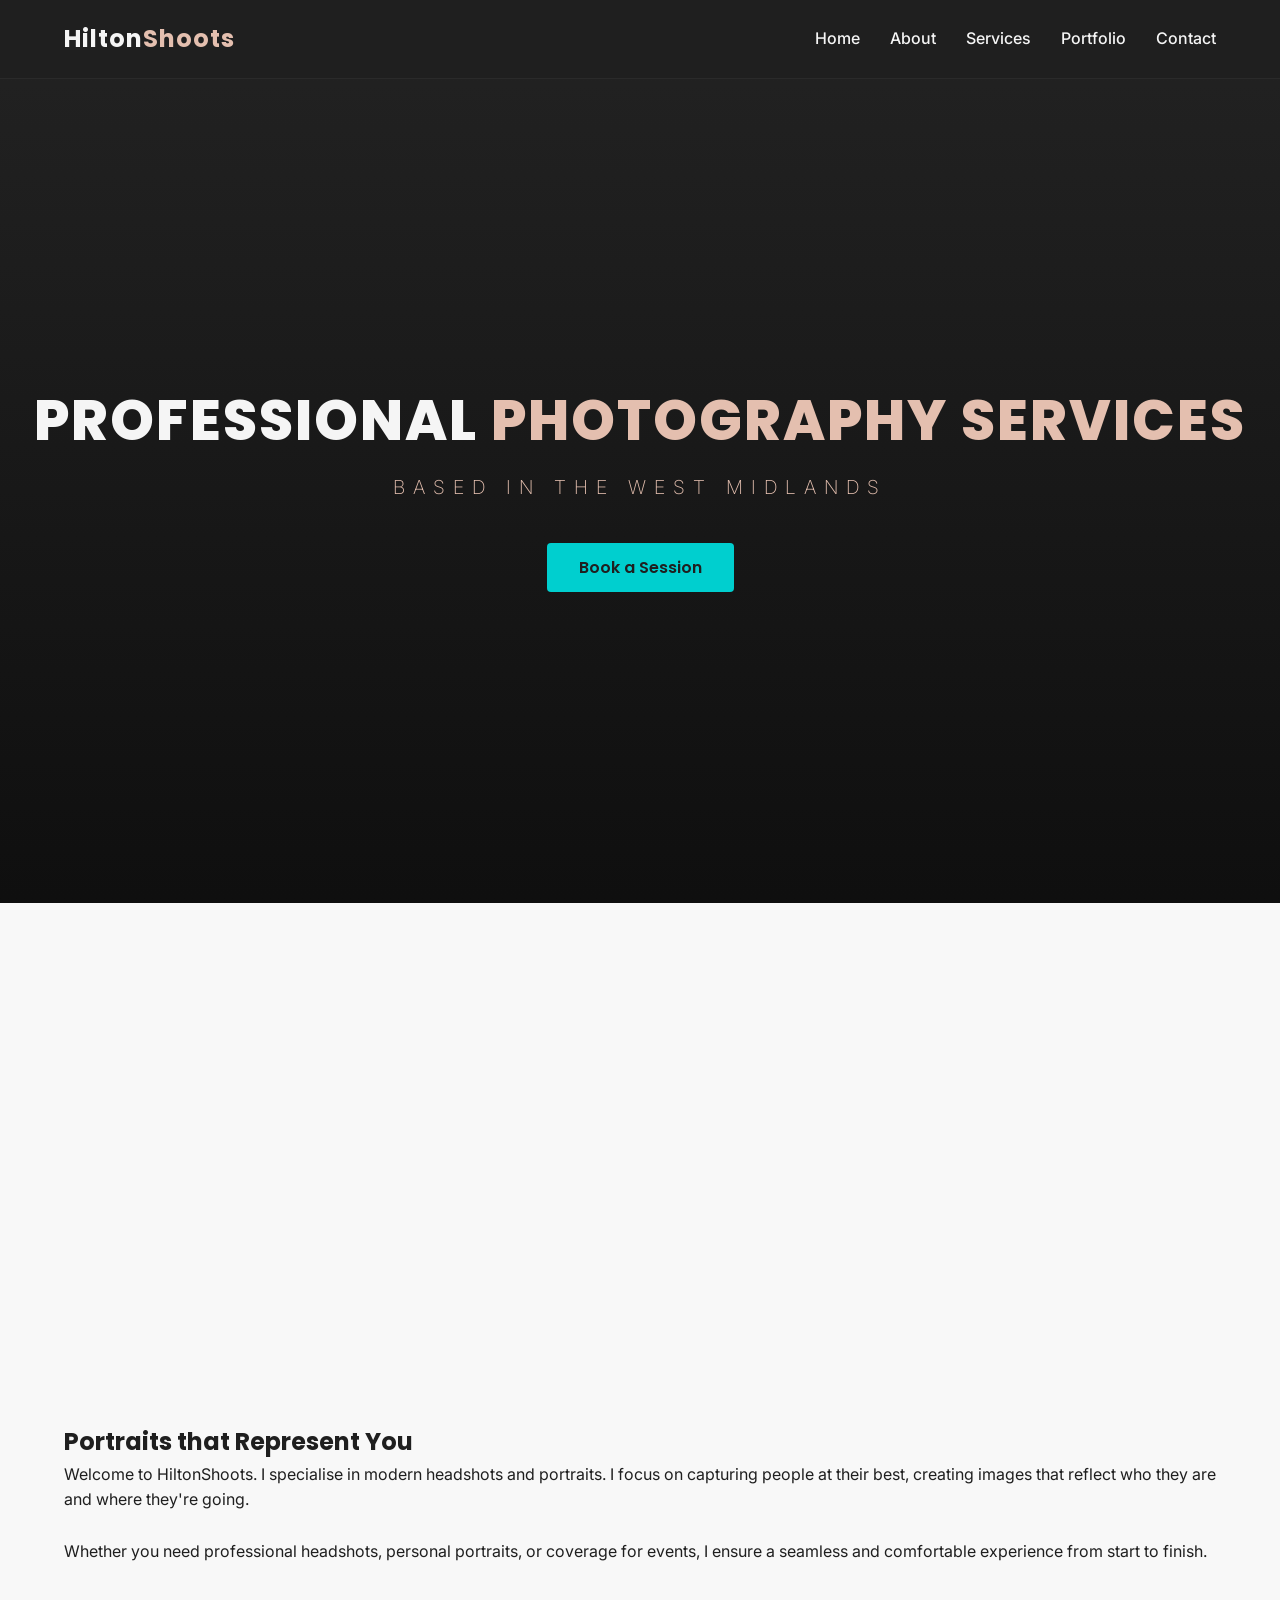
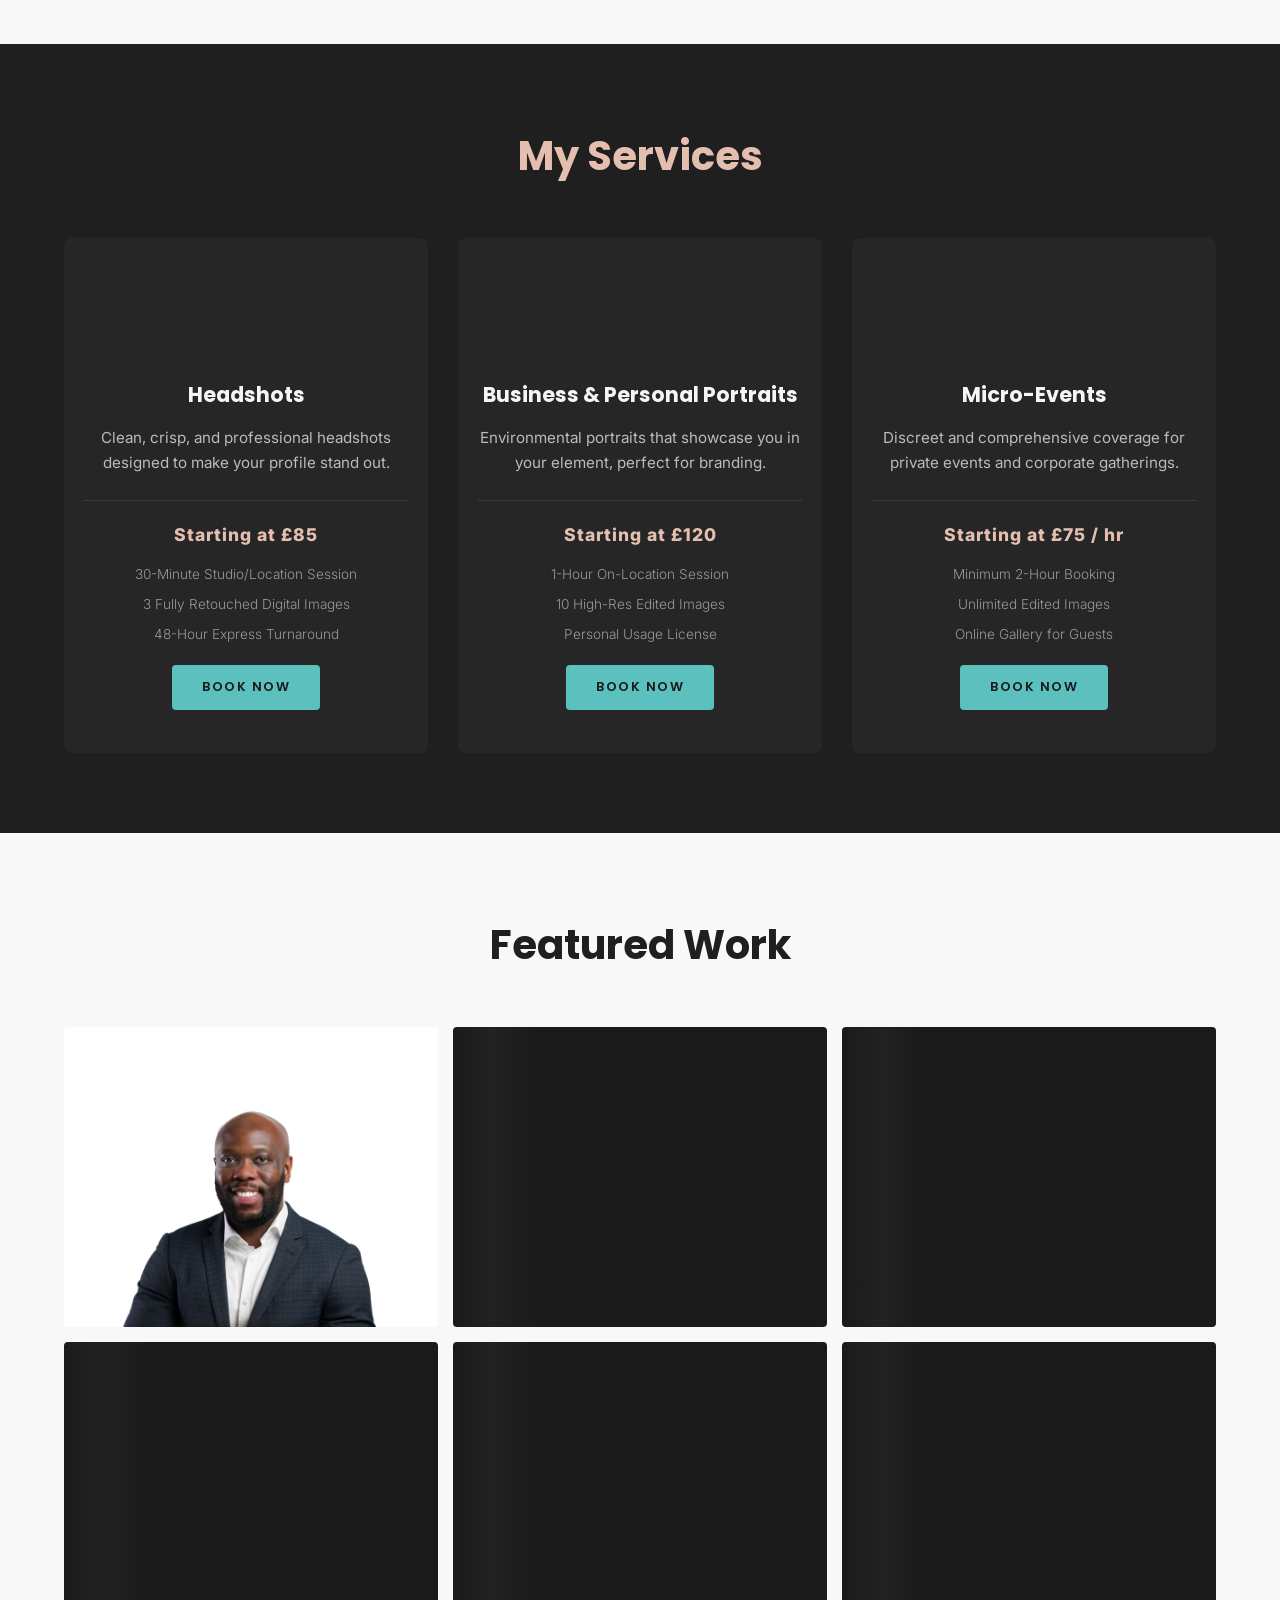
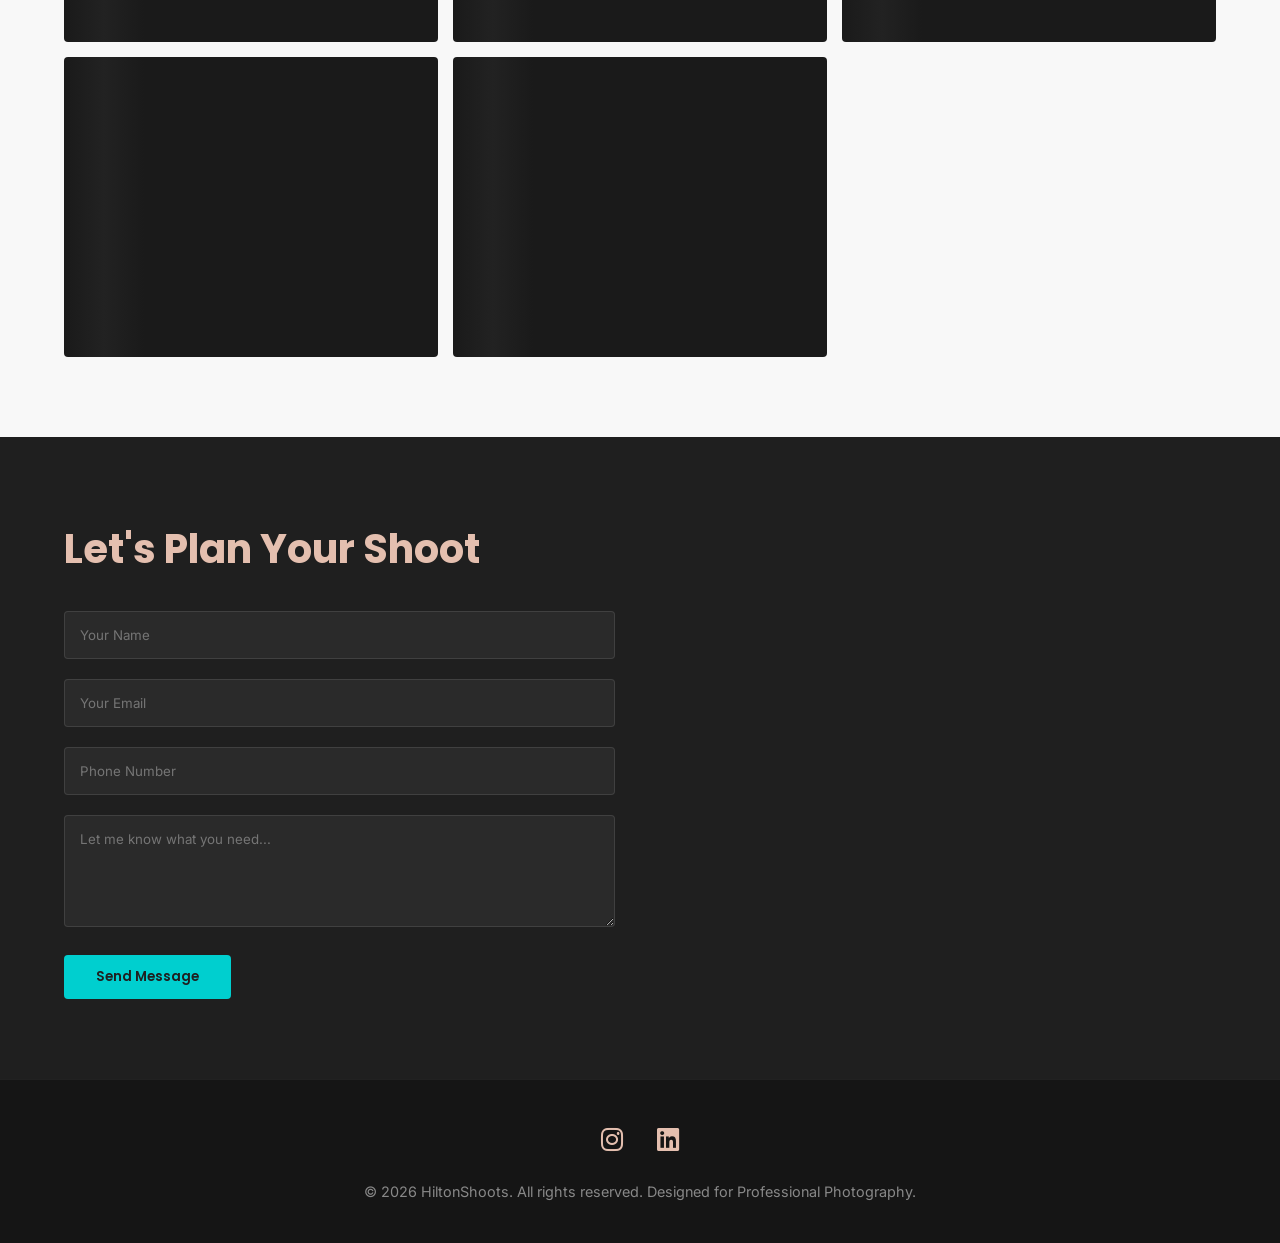
==== index.html @ ac7b91b3 "Fade in about me section" ====
<!DOCTYPE html>
<html lang="en">
<head>
    <meta charset="UTF-8">
    <meta name="viewport" content="width=device-width, initial-scale=1.0">
    <title>HiltonShoots | Professional Photography</title>
    
    <link rel="preconnect" href="https://fonts.googleapis.com">
    <link rel="preconnect" href="https://fonts.gstatic.com" crossorigin>
    <link href="https://fonts.googleapis.com/css2?family=Inter:wght@300;400;500&family=Poppins:wght@400;600;700&display=swap" rel="stylesheet">
    <link rel="stylesheet" href="https://cdnjs.cloudflare.com/ajax/libs/font-awesome/6.0.0/css/all.min.css">

    <style>
        /* =========================================================
           1. CSS VARIABLES & BASE STYLES
           ========================================================= */
        :root {
            --bg-dark: #1F1F1F;       /* Dark graphite */
            --bg-light: #F8F8F8;      /* Off-white sections */
            --text-light: #F5F5F5;    /* White smoke text */
            --text-dark: #1F1F1F;     /* Dark text for light sections */
            --btn-teal: #00CFCF;      /* Electric teal */
            --btn-teal-hover: #00a6a6;
            --highlight-rose: #E4BFAF;/* Subtle rose gold */
        }

        * {
            margin: 0;
            padding: 0;
            box-sizing: border-box;
        }

        html {
            scroll-behavior: smooth;
        }

        body {
            font-family: 'Inter', sans-serif;
            background-color: var(--bg-dark);
            color: var(--text-light);
            line-height: 1.6;
        }

        h1, h2, h3, .logo {
            font-family: 'Poppins', sans-serif;
        }

        a {
            text-decoration: none;
            color: inherit;
        }

        img {
            max-width: 100%;
            display: block;
        }

        section {
            padding: 80px 5%;
        }

        /* Buttons */
        .btn {
            display: inline-block;
            background-color: var(--btn-teal);
            color: var(--bg-dark);
            font-family: 'Poppins', sans-serif;
            font-weight: 600;
            padding: 12px 32px;
            border: none;
            border-radius: 4px;
            cursor: pointer;
            transition: background 0.3s ease, transform 0.2s ease;
        }

        .btn:hover {
            background-color: var(--btn-teal-hover);
            transform: translateY(-2px);
        }

        /* =========================================================
           2. HEADER & NAVIGATION
           ========================================================= */
        header {
            background-color: var(--bg-dark);
            padding: 20px 5%;
            position: sticky;
            top: 0;
            z-index: 1000;
            display: flex;
            justify-content: space-between;
            align-items: center;
            border-bottom: 1px solid rgba(255,255,255,0.05);
        }

        .logo {
            font-size: 1.5rem;
            font-weight: 700;
            color: var(--text-light);
            letter-spacing: 1px;
        }

        .logo span {
            color: var(--highlight-rose);
        }

        /* Mobile Menu Checkbox Hack (No JS) */
        #menu-toggle {
            display: none;
        }

        .hamburger {
            display: none;
            font-size: 1.8rem;
            cursor: pointer;
            color: var(--text-light);
        }

        .nav-links {
            display: flex;
            gap: 30px;
            list-style: none;
        }

        .nav-links a {
            font-weight: 500;
            transition: color 0.3s ease;
        }

        .nav-links a:hover {
            color: var(--highlight-rose);
        }

        /* =========================================================
           3. HERO SECTION
           ========================================================= */
        .hero {
            /* Use min-height instead of height to be more flexible */
            min-height: calc(100vh - 76px); 
    
            /* I added a solid dark background color as a backup */
            background: linear-gradient(rgba(34, 34, 34, 0.7), rgba(8, 8, 8, 0.7)),
                url('images/your-actual-hero-image.jpg'), /* Update this to your real image! */
                #1f1f1f; /* Fallback color if image fails to load */
    
             background-size: cover;
            background-position: center;
            display: flex;
            flex-direction: column;
            align-items: center;
            justify-content: center;
            text-align: center;
            padding: 40px 20px; /* Increased padding for a better feel on big screens */
            color: white;
        }

        .hero-content h1 {
            font-size: 3.5rem;
            margin-bottom: 20px;
            color: var(--text-light);
        }

        .hero p {
        font-size: 1.2rem;
        color: var(--highlight-rose); /* Using your brand color makes it pop */
        letter-spacing: 8px;
        text-transform: uppercase;
        margin-top: 15px;
        font-weight: 200;
        }

        /* --- NEW HERO TYPOGRAPHY --- */
/* 1. First, the animation instructions */
@keyframes fadeInUp {
    from {
        opacity: 0;
        transform: translateY(30px);
    }
    to {
        opacity: 1;
        transform: translateY(0);
    }
}

/* 2. Then, the standard desktop styles */
.hero-title {
    font-size: 6rem;
    font-weight: 800;
    text-transform: uppercase;
    letter-spacing: 2px;
    margin-bottom: 10px;
    line-height: 1.1;
    animation: fadeInUp 1.2s ease-out forwards;
}

.hero-title span {
    font-weight: 800;
    color: var(--highlight-rose);
}

.hero-subtitle {
    letter-spacing: 8px;
    color: #666;
    margin-bottom: 40px;
    text-transform: uppercase;
    font-size: 1rem;
    font-weight: 300;
    opacity: 0; 
    animation: fadeInUp 1.2s ease-out 0.4s forwards;
}

/* 3. FINALLY, the mobile override (KEEP THIS) */
@media (max-width: 768px) {
    .hero-title {
        font-size: 3.5rem; /* Shrinks the text for phones */
    }
    .hero-subtitle {
        letter-spacing: 4px; /* Tightens spacing for smaller screens */
        font-size: 0.8rem;
    }
}


        /* =========================================================
           4. ABOUT SECTION
           ========================================================= */
        .about {
            background-color: var(--bg-light);
            color: var(--text-dark);
        }

        .about-container {
            display: grid;
            grid-template-columns: 1fr 1fr;
            gap: 20px;
            align-items: center;
            max-width: 1200px;
            margin: 0 auto;
        }

        .about-image {
            width: 100%;
            height: 400px;
            background-image: url('images/about-image.png');
            background-size: cover;
            background-position: center;
        }
        
        .about-text {
    margin-top: 40px; /* Pushes the text down away from the image */
        }

        .about-text h2 {
            font-size: 2.5rem;
            margin-bottom: 20px;
        }

        /* =========================================================
           5. SERVICES SECTION
           ========================================================= */
        .services {
            background-color: var(--bg-dark);
            text-align: center;
        }

        .services h2 {
            font-size: 2.5rem;
            margin-bottom: 50px;
            color: var(--highlight-rose);
        }

        .services-grid {
            display: grid;
            grid-template-columns: repeat(3, 1fr);
            gap: 30px;
            max-width: 1200px;
            margin: 0 auto;
        }

        .service-card {
            background-color: rgba(255,255,255,0.03);
            padding: 40px 20px;
            border-radius: 8px;
            border-bottom: 3px solid transparent;
            transition: all 0.3s ease;
        }

        .service-card:hover {
            border-bottom-color: var(--btn-teal);
            transform: translateY(-5px);
            background-color: rgba(255,255,255,0.05);
        }

        .service-icon {
            height: 80px;
            width: 80px;
            margin: 0 auto 20px auto;
            background: url('https://via.placeholder.com/80/E4BFAF/1F1F1F?text=Icon') center/cover;
            border-radius: 50%;
        }

        .service-card h3 {
            font-size: 1.3rem;
            margin-bottom: 15px;
        }

        .service-card p {
            font-size: 0.95rem;
            margin-bottom: 25px;
            color: #bbb;
        }

        /* --- SERVICE PRICING DETAILS --- */
        .service-details {
    margin: 20px 0;
    padding-top: 20px;
    border-top: 1px solid rgba(255, 255, 255, 0.1); /* Subtle dark-mode divider */
    text-align: center;
        }      

         .service-details .price {
    display: block;
    font-size: 1.1rem;
    font-weight: 800;
    color: var(--highlight-rose);
    margin-bottom: 15px;
    letter-spacing: 1px;
        }

        .service-details ul {
    list-style: none;
    padding: 0;
    margin: 0;
        }

        .service-details li {
    font-size: 0.85rem;
    color: #999;
    margin-bottom: 8px;
    font-weight: 300;
        }

        /* --- LUXURY SERVICE BUTTONS --- */
        .service-card .btn {
    background-color: #5bc0be; /* This does not switches it from teal to Rose Gold */
    color: #1a1a1a; /* Dark text for better contrast on the lighter button */
    padding: 12px 30px;
    border-radius: 4px;
    text-decoration: none;
    font-weight: 600;
    text-transform: uppercase;
    letter-spacing: 1.5px;
    font-size: 0.8rem;
    transition: all 0.3s ease;
    display: inline-block
        }

        .service-card .btn:hover {
    background-color: #48a9a7; /* A slightly deeper rose for the hover state */
    transform: translateY(-3px); /* Subtle lift effect */
    box-shadow: 0 10px 20px rgba(0,0,0,0.3); /* Adds depth on hover */
        }


        /* =========================================================
           6. PORTFOLIO SECTION
           ========================================================= */
        /* The Shimmer Animation */
@keyframes shimmer {
    0% { background-position: -200% 0; }
    100% { background-position: 200% 0; }
}

.portfolio {
    background-color: var(--bg-light);
    color: var(--text-dark);
    text-align: center;
}

.portfolio h2 {
    font-size: 2.5rem;
    margin-bottom: 50px;
}

.portfolio-grid {
    display: grid;
    /* 3 columns as requested for a 3x4 grid */
    grid-template-columns: repeat(3, 1fr);
    gap: 15px;
    max-width: 1200px;
    margin: 0 auto;
}

.portfolio-item {
    position: relative;
    height: 300px; /* Standardized height for all boxes */
    overflow: hidden;
    background-color: #ddd;
    background-image: url('https://via.placeholder.com/400x300/CCCCCC/1F1F1F?text=Image');
    background-size: cover;
    background-position: center;
    border-radius: 4px; /* Gives all boxes a slight, modern curve */
}

/* --- THE SHIMMER FOR 'COMING SOON' ITEMS --- */
.portfolio-item.coming-soon {
    background: #1a1a1a;
    background-image: linear-gradient(
        90deg, 
        #1a1a1a 0px, 
        #222 40px, 
        #1a1a1a 80px
    );
    background-size: 200% 100%;
    animation: shimmer 4s infinite linear;
}

/* 1. The Hidden Overlay Setup */
/* This creates the dark transparent box and centers the text inside it, 
   but keeps it completely invisible (opacity: 0) when the page loads. */
.portfolio-overlay {
    position: absolute;
    top: 0; left: 0; right: 0; bottom: 0;
    background-color: rgba(31, 31, 31, 0.85); /* The dark tint */
    color: var(--text-light); /* Makes text white */
    display: flex;
    flex-direction: column;
    align-items: center;
    justify-content: center;
    opacity: 0; /* Hidden by default for ALL boxes */
    transition: opacity 0.3s ease; /* The smooth 0.3-second fade-in */
}

/* 2. The Reveal Trigger */
/* When the mouse hovers over ANY portfolio-item (real photo or shimmering 
   'coming soon' box), change the overlay's opacity from 0 to 1 so it appears. */
.portfolio-item:hover .portfolio-overlay {
    opacity: 1;
}

/* 3. The Category Title Styling */
/* This specifically targets the <h3> tags (like "Corporate" or "Lifestyle") 
   inside the overlay, making them Rose Gold and adding a little gap below them. */
.portfolio-overlay h3 {
    color: var(--highlight-rose);
    margin-bottom: 10px;
}
/* ------------------------------------------ */

.portfolio-overlay {
    position: absolute;
    top: 0; left: 0; right: 0; bottom: 0;
    background-color: rgba(31, 31, 31, 0.85);
    color: var(--text-light);
    display: flex;
    flex-direction: column;
    align-items: center;
    justify-content: center;
    opacity: 0; /* Hidden by default until hover */
    transition: opacity 0.3s ease;
}

/* The hover effect for your real photos (like Corporate) */
.portfolio-item:not(.coming-soon):hover .portfolio-overlay {
    opacity: 1;
}

.portfolio-overlay h3 {
    color: var(--highlight-rose);
    margin-bottom: 10px;
}

        /* =========================================================
           7. CONTACT SECTION
           ========================================================= */
        .contact {
            background-color: var(--bg-dark);
        }

        .contact-container {
            display: grid;
            grid-template-columns: 1fr 1fr;
            gap: 50px;
            max-width: 1200px;
            margin: 0 auto;
        }

        .contact-form h2 {
            font-size: 2.5rem;
            margin-bottom: 30px;
            color: var(--highlight-rose);
        }

        .form-group {
            margin-bottom: 20px;
        }

        .form-group input, 
        .form-group textarea {
            width: 100%;
            padding: 15px;
            background-color: rgba(255,255,255,0.05);
            border: 1px solid rgba(255,255,255,0.1);
            color: var(--text-light);
            border-radius: 4px;
            font-family: 'Inter', sans-serif;
        }

        .form-group input:focus, 
        .form-group textarea:focus {
            outline: none;
            border-color: var(--btn-teal);
        }

        .contact-visual {
            background: url('https://via.placeholder.com/600x600/333333/F5F5F5?text=Map+or+Studio+Image') center/cover;
            border-radius: 8px;
            min-height: 400px;
        }

        /* =========================================================
           8. FOOTER
           ========================================================= */
        footer {
            background-color: #151515;
            text-align: center;
            padding: 40px 20px;
            border-top: 1px solid rgba(255,255,255,0.05);
        }

        .social-links {
            margin-bottom: 20px;
        }

        .social-links a {
        display: inline-block;
        margin: 0 15px;
        color: var(--highlight-rose);
        font-size: 1.6rem; /* This makes the icons a nice, readable size */
        transition: all 0.3s ease; /* This makes the color swap to teal smooth */
        text-decoration: none;
    }

        .social-links a:hover {
            color: var(--btn-teal);
        }

        .footer-text {
            font-size: 0.9rem;
            color: #888;
        }

        /* =========================================================
           9. RESPONSIVE DESIGN (TABLET & MOBILE)
           ========================================================= */
        @media (max-width: 992px) {
            .hero-content h1 { font-size: 2.8rem; }
            .about-container, .contact-container { grid-template-columns: 1fr; }
            .services-grid { grid-template-columns: repeat(2, 1fr); }
            .portfolio-grid { grid-template-columns: repeat(2, 1fr); }
            .contact-visual { display: none; } /* Hide map on smaller screens to save space */
        }

        @media (max-width: 768px) {
            .hamburger { display: block; }
            .nav-links {
                display: none;
                flex-direction: column;
                width: 100%;
                position: absolute;
                top: 76px;
                left: 0;
                background-color: var(--bg-dark);
                padding: 20px 0;
                text-align: center;
                border-bottom: 1px solid rgba(255,255,255,0.1);
            }
            
            /* Toggle menu via checkbox */
            #menu-toggle:checked ~ .nav-links {
                display: flex;
            }

            .services-grid, .portfolio-grid { grid-template-columns: 1fr; }
            .hero-content h1 { font-size: 2.2rem; }
            section { padding: 60px 5%; }
        }
    /* --- THE CONTINUOUS BREATHING ANIMATION --- */
@keyframes breathe {
    0%   { opacity: 0.2; }
    50%  { opacity: 1; }
    100% { opacity: 0.2; }
}

/* Apply it ONLY to the coming-soon text when hovered */
.portfolio-item.coming-soon:hover h3,
.portfolio-item.coming-soon:hover p {
    animation: breathe 3s ease-in-out infinite;
}

/* --- SCROLL REVEAL ANIMATION --- */
.reveal-up {
    opacity: 0;
    transform: translateY(40px);
    transition: all 0.8s ease-out; 
}

.reveal-up.active {
    opacity: 1;
    transform: translateY(0);
}

    </style>
</head>
<body>

    <header>
        <div class="logo">Hilton<span>Shoots</span></div>
        
        <label for="menu-toggle" class="hamburger">&#9776;</label>
        <input type="checkbox" id="menu-toggle">

        <ul class="nav-links">
            <li><a href="#home">Home</a></li>
            <li><a href="#about">About</a></li>
            <li><a href="#services">Services</a></li>
            <li><a href="#portfolio">Portfolio</a></li>
            <li><a href="#contact">Contact</a></li>
        </ul>
    </header>

    <section id="home" class="hero">
        <div class="hero-content">
    <h1 class="hero-title">Professional <span>Photography Services</span></h1>
    <p class="hero-subtitle">Based in the West Midlands</p>
    <a href="#contact" class="btn">Book a Session</a>
</div>
    </section>

    <section id="about" class="about">
        <div class="about-container">
            <div class="about-image reveal-up"></div>
                </div>
            <div class="about-text reveal-up"></div>
                <h2>Portraits that Represent You</h2>
                <p>Welcome to HiltonShoots. I specialise in modern headshots and portraits. I focus on capturing people at their best, creating images that reflect who they are and where they're going.</p>
                <br>
                <p>Whether you need professional headshots, personal portraits, or coverage for events, I ensure a seamless and comfortable experience from start to finish.</p>
            </div>
        </div>
    </section>

    <section id="services" class="services">
    <h2>My Services</h2>
    <div class="services-grid">
        <div class="service-card">
            <div class="service-icon"></div>
            <h3>Headshots</h3>
            <p>Clean, crisp, and professional headshots designed to make your profile stand out.</p>
            <div class="service-details">
                <span class="price">Starting at £85</span>
                <ul>
                    <li>30-Minute Studio/Location Session</li>
                    <li>3 Fully Retouched Digital Images</li>
                    <li>48-Hour Express Turnaround</li>
                </ul>
            </div>
            <a href="#contact" class="btn">Book Now</a>
        </div>

        <div class="service-card">
            <div class="service-icon"></div>
            <h3>Business & Personal Portraits</h3>
            <p>Environmental portraits that showcase you in your element, perfect for branding.</p>
            <div class="service-details">
                <span class="price">Starting at £120</span>
                <ul>
                    <li>1-Hour On-Location Session</li>
                    <li>10 High-Res Edited Images</li>
                    <li>Personal Usage License</li>
                </ul>
            </div>
            <a href="#contact" class="btn">Book Now</a>
        </div>

        <div class="service-card">
            <div class="service-icon"></div>
            <h3>Micro-Events</h3>
            <p>Discreet and comprehensive coverage for private events and corporate gatherings.</p>
            <div class="service-details">
                <span class="price">Starting at £75 / hr</span>
                <ul>
                    <li>Minimum 2-Hour Booking</li>
                    <li>Unlimited Edited Images</li>
                    <li>Online Gallery for Guests</li>
                </ul>
            </div>
            <a href="#contact" class="btn">Book Now</a>
        </div>
    </div>
</section>

    <section id="portfolio" class="portfolio">
        <h2>Featured Work</h2>
        <div class="portfolio-grid">
            <div class="portfolio-item" style="background-image: url('images/corporate.jpg'); background-size: cover; background-position: center 80%;">
                <div class="portfolio-overlay">
                    <h3>Corporate</h3>
                    <p>On-Location</p>
                </div>
            </div>
            
            <div class="portfolio-item coming-soon">
                <div class="portfolio-overlay">
                    <h3>Lifestyle</h3>
                    <p>Coming Soon</p>
                </div>
            </div>
            
            <div class="portfolio-item coming-soon">
                <div class="portfolio-overlay">
                    <h3>Branding</h3>
                    <p>Coming Soon</p>
                </div>
            </div>
            
            <div class="portfolio-item coming-soon">
                <div class="portfolio-overlay">
                    <h3>Event</h3>
                    <p>Coming Soon</p>
                </div>
            </div>
            
            <div class="portfolio-item coming-soon">
                <div class="portfolio-overlay">
                    <h3>Portrait</h3>
                    <p>Coming Soon</p>
                </div>
            </div>
            
            <div class="portfolio-item coming-soon">
                <div class="portfolio-overlay">
                    <h3>Fashion</h3>
                    <p>Coming Soon</p>
                </div>
            </div>
            
            <div class="portfolio-item coming-soon">
                <div class="portfolio-overlay">
                    <h3>Architecture</h3>
                    <p>Coming Soon</p>
                </div>
            </div>
            
            <div class="portfolio-item coming-soon">
                <div class="portfolio-overlay">
                    <h3>Couples</h3>
                    <p>Coming Soon</p>
                </div>
            </div>
            
            </div>
    </section>

    <section id="contact" class="contact">
        <div class="contact-container">
            <div class="contact-form">
                <h2>Let's Plan Your Shoot</h2>
                <form action="https://formsubmit.co/hchiveto@outlook.com" method="POST">
    
    <input type="text" name="_honey" style="display:none">
    
    <input type="hidden" name="_captcha" value="false">

    <input type="hidden" name="_next" value="https://hiltonshoots.com/thank-you.html">

    <div class="form-group">
        <input type="text" name="name" placeholder="Your Name" required>
    </div>
    <div class="form-group">
        <input type="email" name="email" placeholder="Your Email" required>
    </div>
    <div class="form-group">
        <input type="tel" name="phone" placeholder="Phone Number">
    </div>
    <div class="form-group">
        <textarea name="message" rows="5" placeholder="Let me know what you need..." required></textarea>
    </div>
    <button type="submit" class="btn">Send Message</button>
</form>
            </div>
            <div class="contact-visual">
                </div>
        </div>
    </section>

    <footer>
        <div class="social-links">
        <a href="https://www.instagram.com/hiltonshoots/" target="_blank"><i class="fab fa-instagram"></i></a>
        <a href="https://www.linkedin.com/company/hiltonshoots/" target="_blank"><i class="fab fa-linkedin"></i></a>
        </div>
        <div class="footer-text">
            &copy; 2026 HiltonShoots. All rights reserved. Designed for Professional Photography.
        </div>
    </footer>
    
    <script>
    const observer = new IntersectionObserver((entries) => {
        entries.forEach((entry) => {
            if (entry.isIntersecting) {
                entry.target.classList.add('active');
            }
        });
    }, { threshold: 0.15 });

    const hiddenElements = document.querySelectorAll('.reveal-up');
    hiddenElements.forEach((el) => observer.observe(el));
    </script>

</body>
</html>
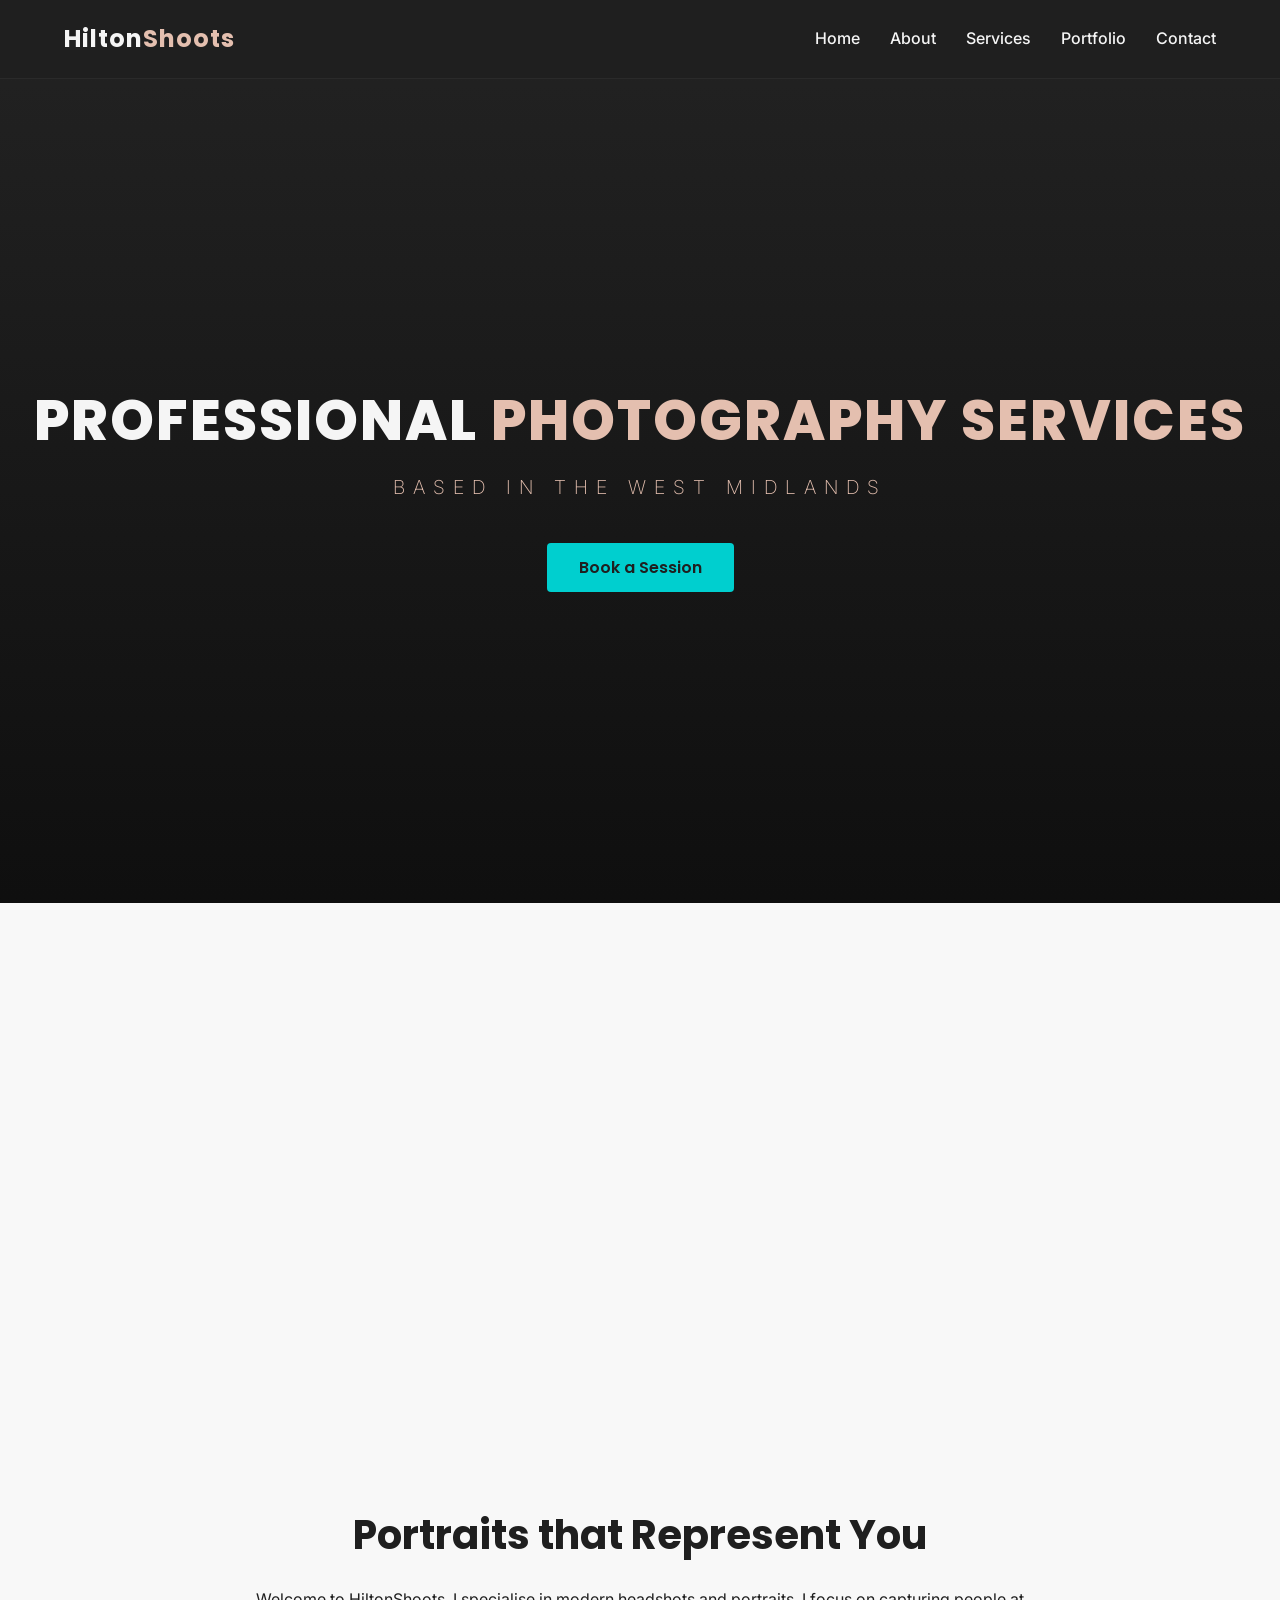
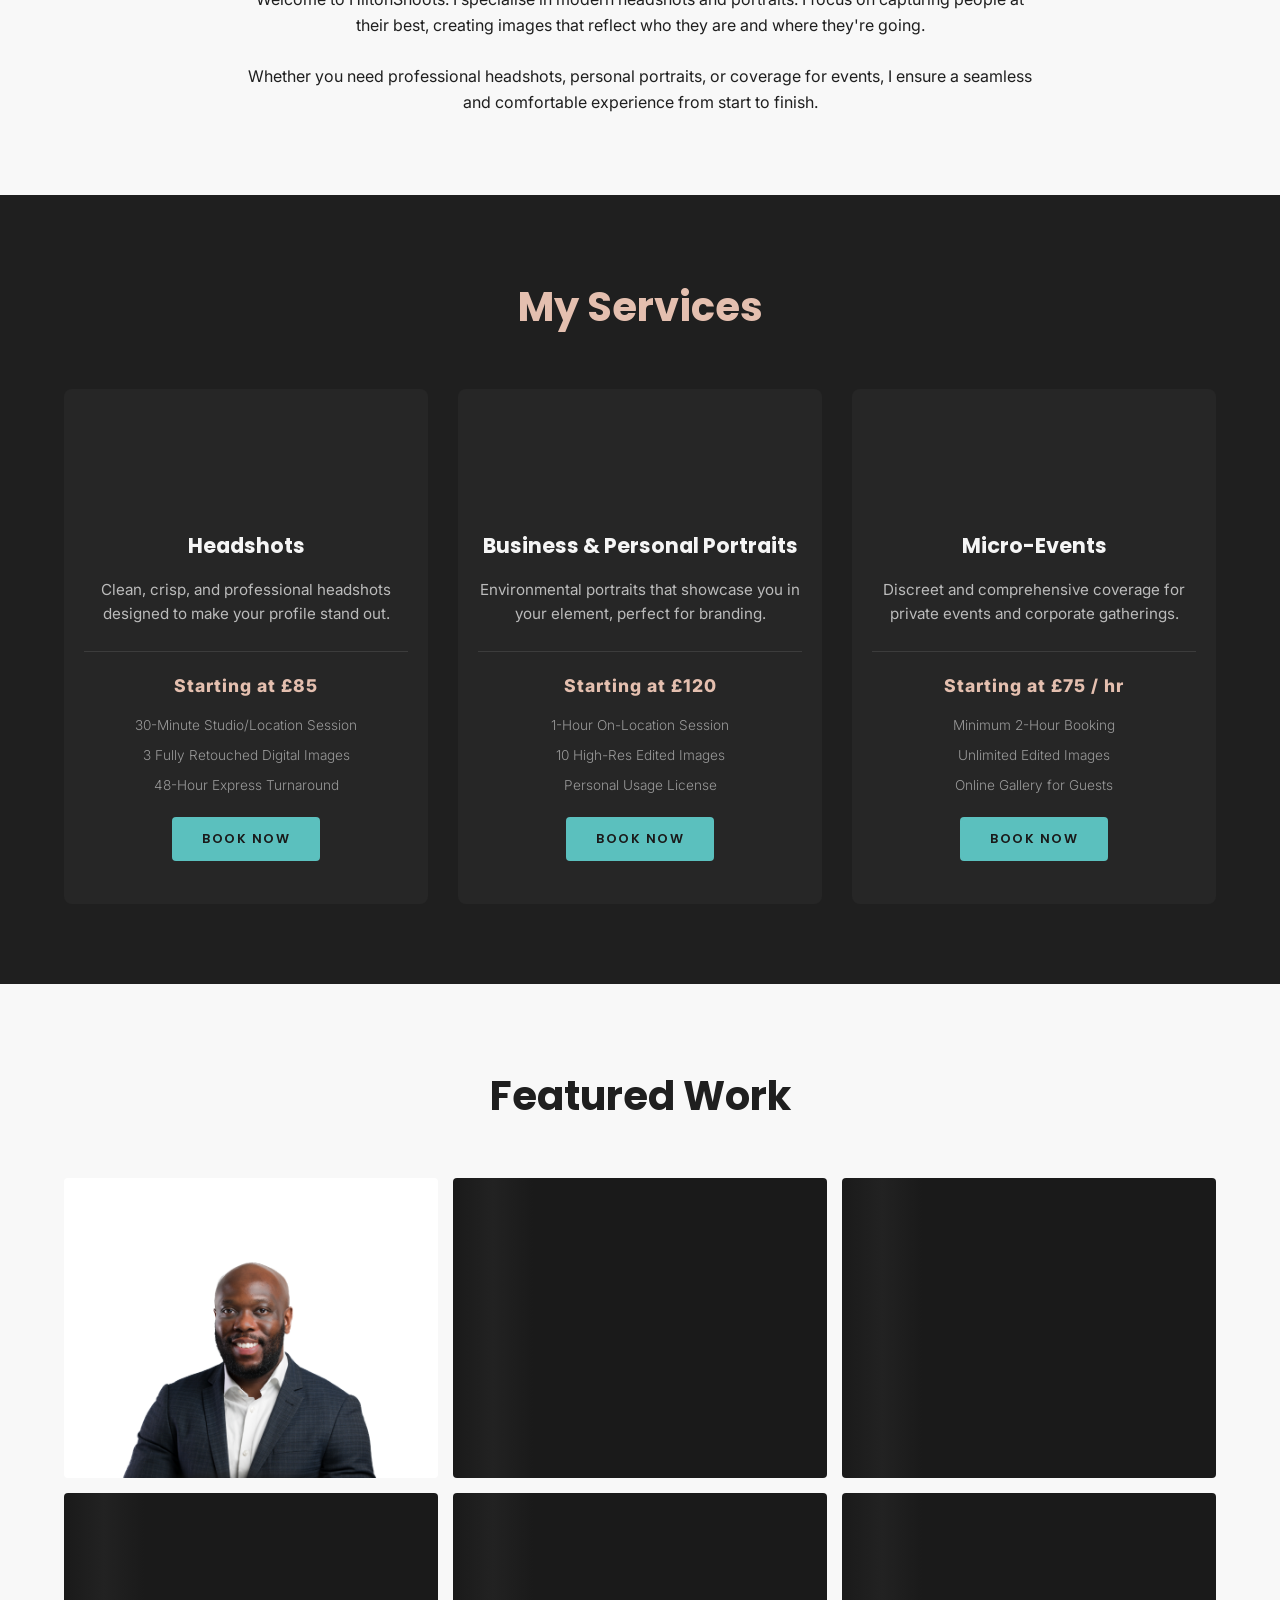
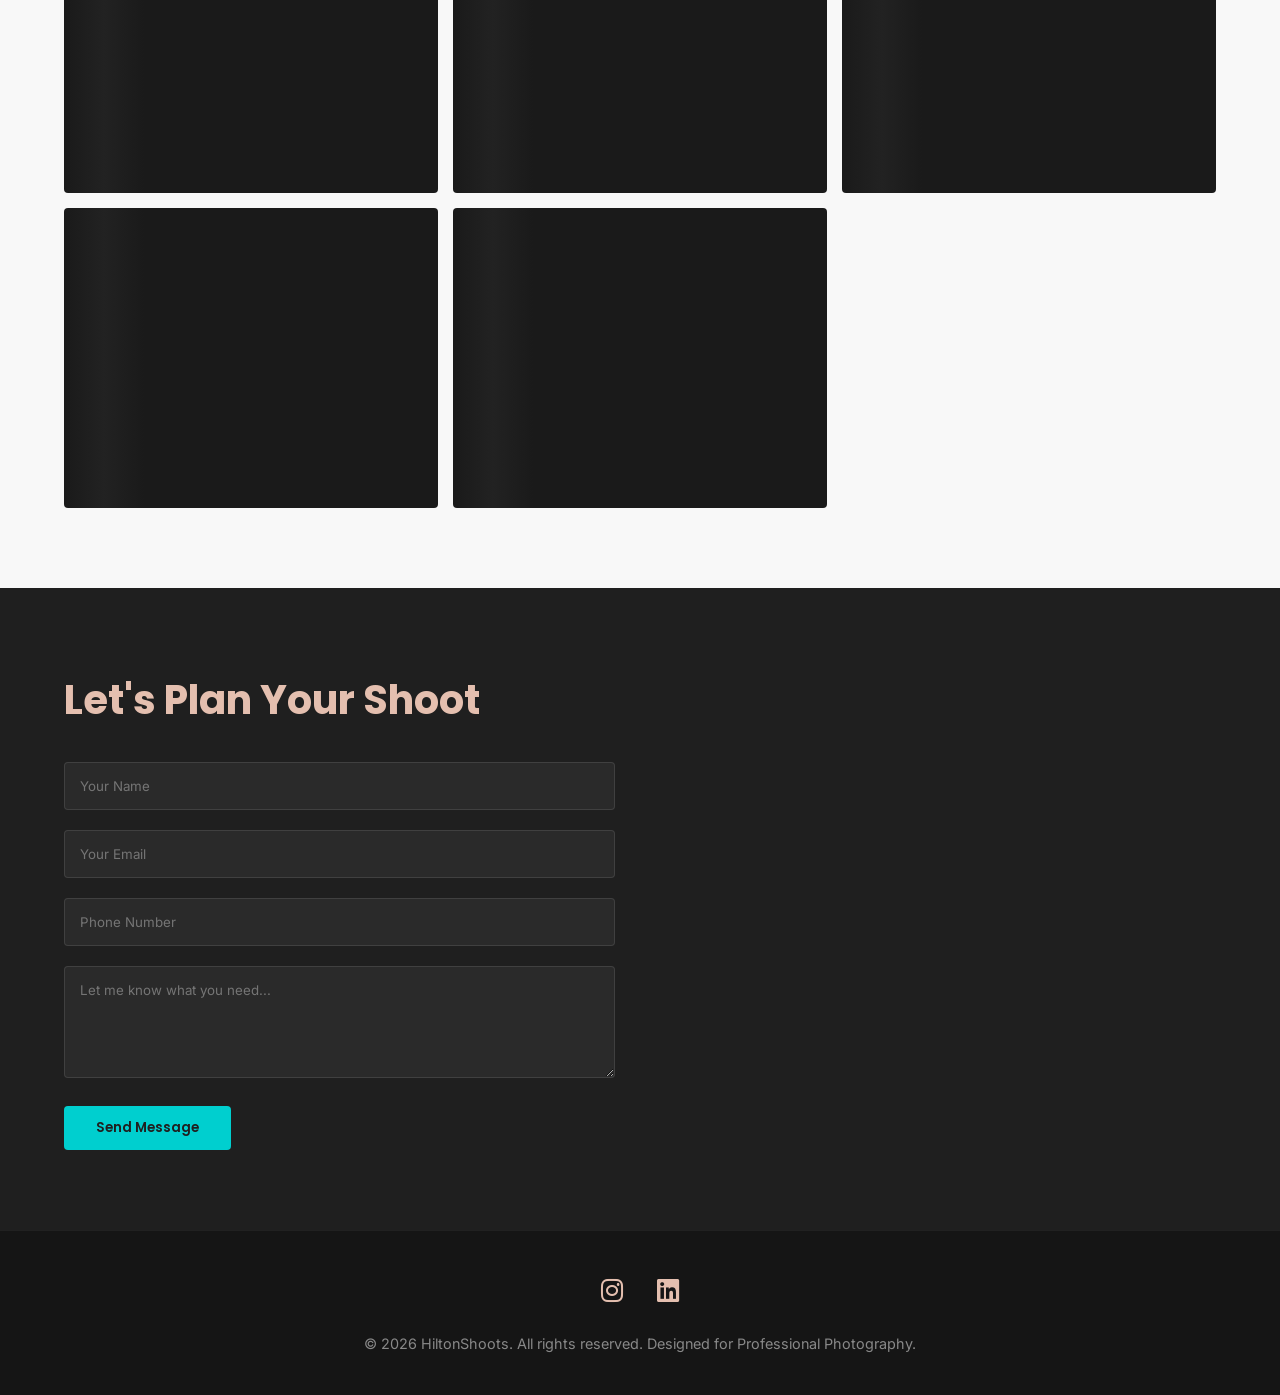
==== commit 46c4fd08: "Fixed About section layout and centred text alignment" ====
--- a/index.html
+++ b/index.html
@@ -230,29 +230,43 @@
         }
 
         .about-container {
-            display: grid;
-            grid-template-columns: 1fr 1fr;
-            gap: 20px;
-            align-items: center;
-            max-width: 1200px;
-            margin: 0 auto;
+            display: flex;
+            flex-direction: column;
+            align-items: center;    /* Centers the blocks horizontally */
+            justify-content: center;
+            max-width: 1000px;
+            margin: 0 auto;         /* Centers the container on the page */
+            padding: 40px 20px;
         }
 
         .about-image {
             width: 100%;
+            max-width: 800px;      /* Stops the image from getting too huge on your 16-inch screen */
             height: 400px;
             background-image: url('images/about-image.png');
             background-size: cover;
             background-position: center;
-        }
-        
+            border-radius: 8px;    /* Optional: adds a high-end softened corner */
+        }       
+
         .about-text {
-    margin-top: 40px; /* Pushes the text down away from the image */
-        }
+            width: 100%;
+            max-width: 800px;      /* Keeps the text lines from getting too long to read */
+            margin: 40px auto 0 auto; /* This means: 40px top, auto right, 0 bottom, auto left */
+            text-align: center;    /* THE KEY: This centers the H2 and the Paragraphs */
+        }       
 
         .about-text h2 {
             font-size: 2.5rem;
             margin-bottom: 20px;
+        }
+
+        .about-text h2 {
+            text-align: center !important;
+        }
+
+        .about-text p {
+            text-align: center !important;
         }
 
         /* =========================================================
@@ -610,6 +624,7 @@
     transform: translateY(0);
 }
 
+
     </style>
 </head>
 <body>
@@ -641,7 +656,7 @@
         <div class="about-container">
             <div class="about-image reveal-up"></div>
                 </div>
-            <div class="about-text reveal-up"></div>
+            <div class="about-text reveal-up" style="text-align: center;">
                 <h2>Portraits that Represent You</h2>
                 <p>Welcome to HiltonShoots. I specialise in modern headshots and portraits. I focus on capturing people at their best, creating images that reflect who they are and where they're going.</p>
                 <br>
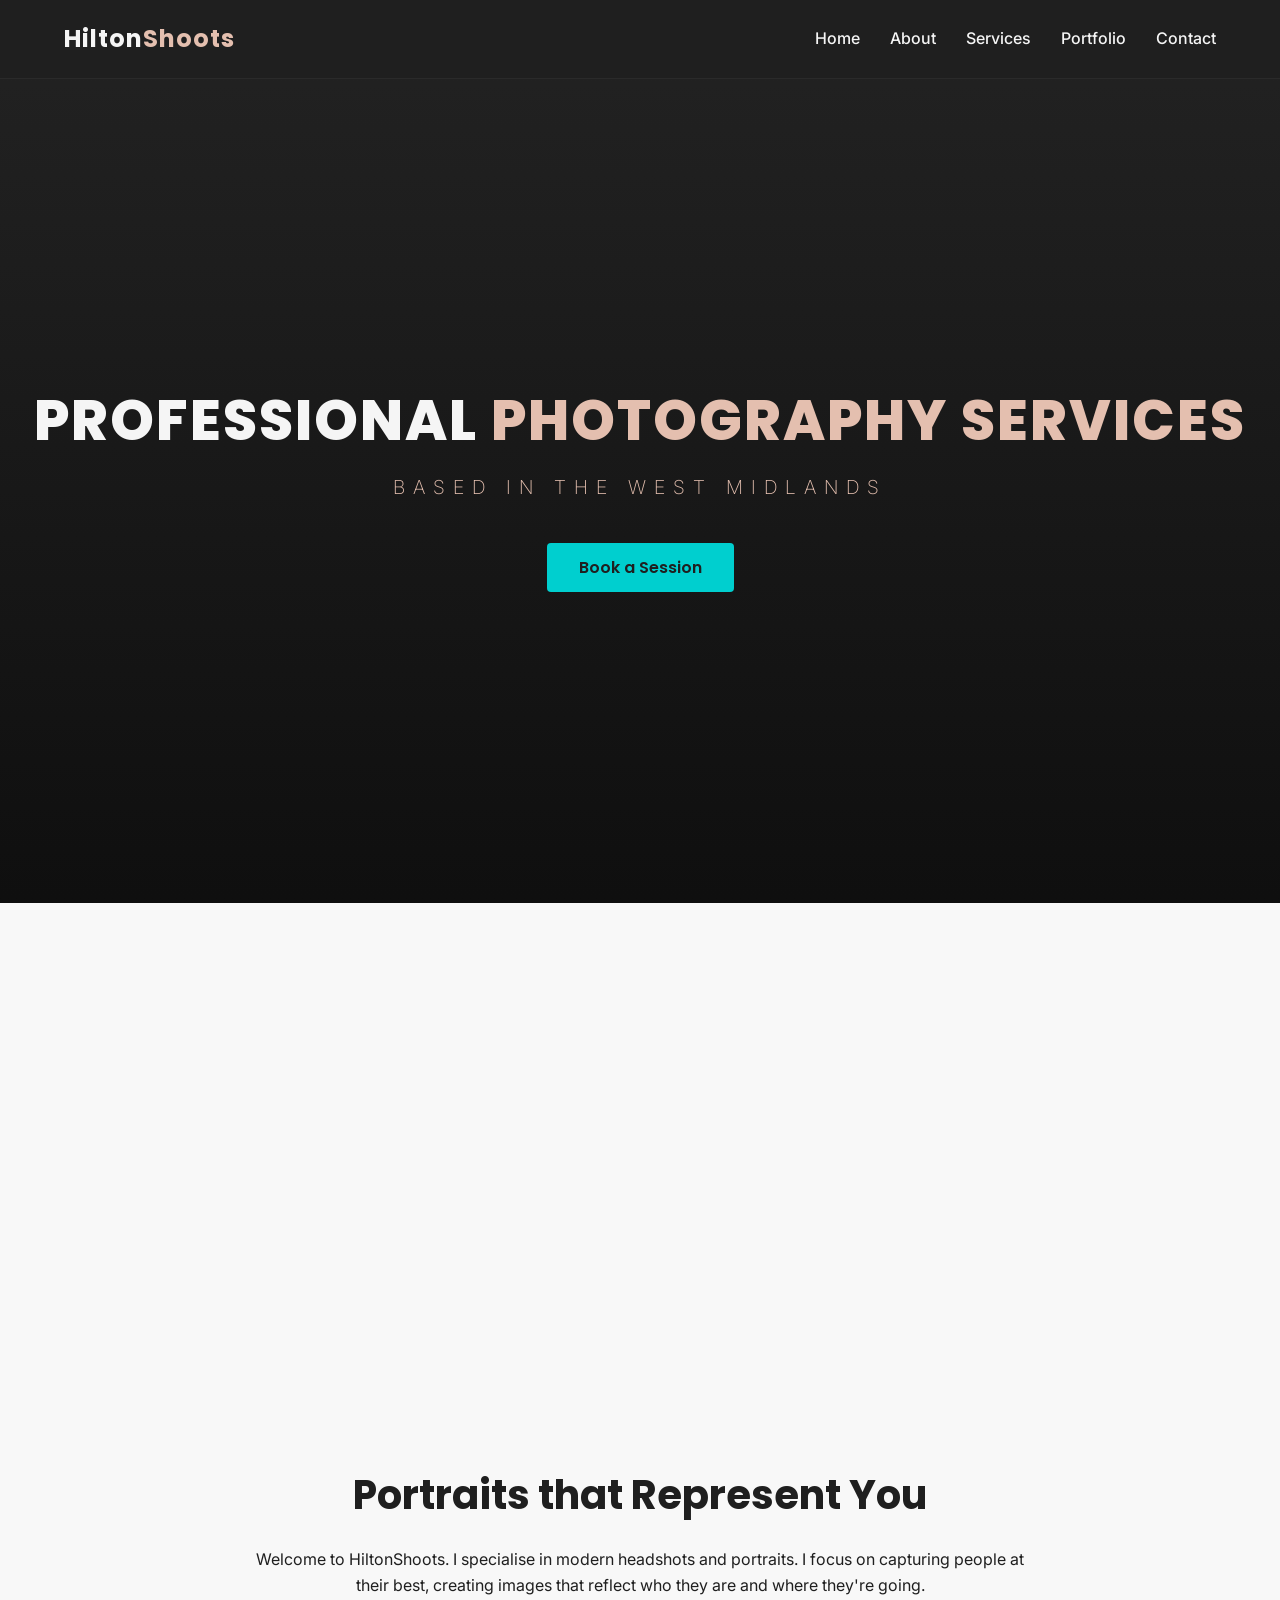
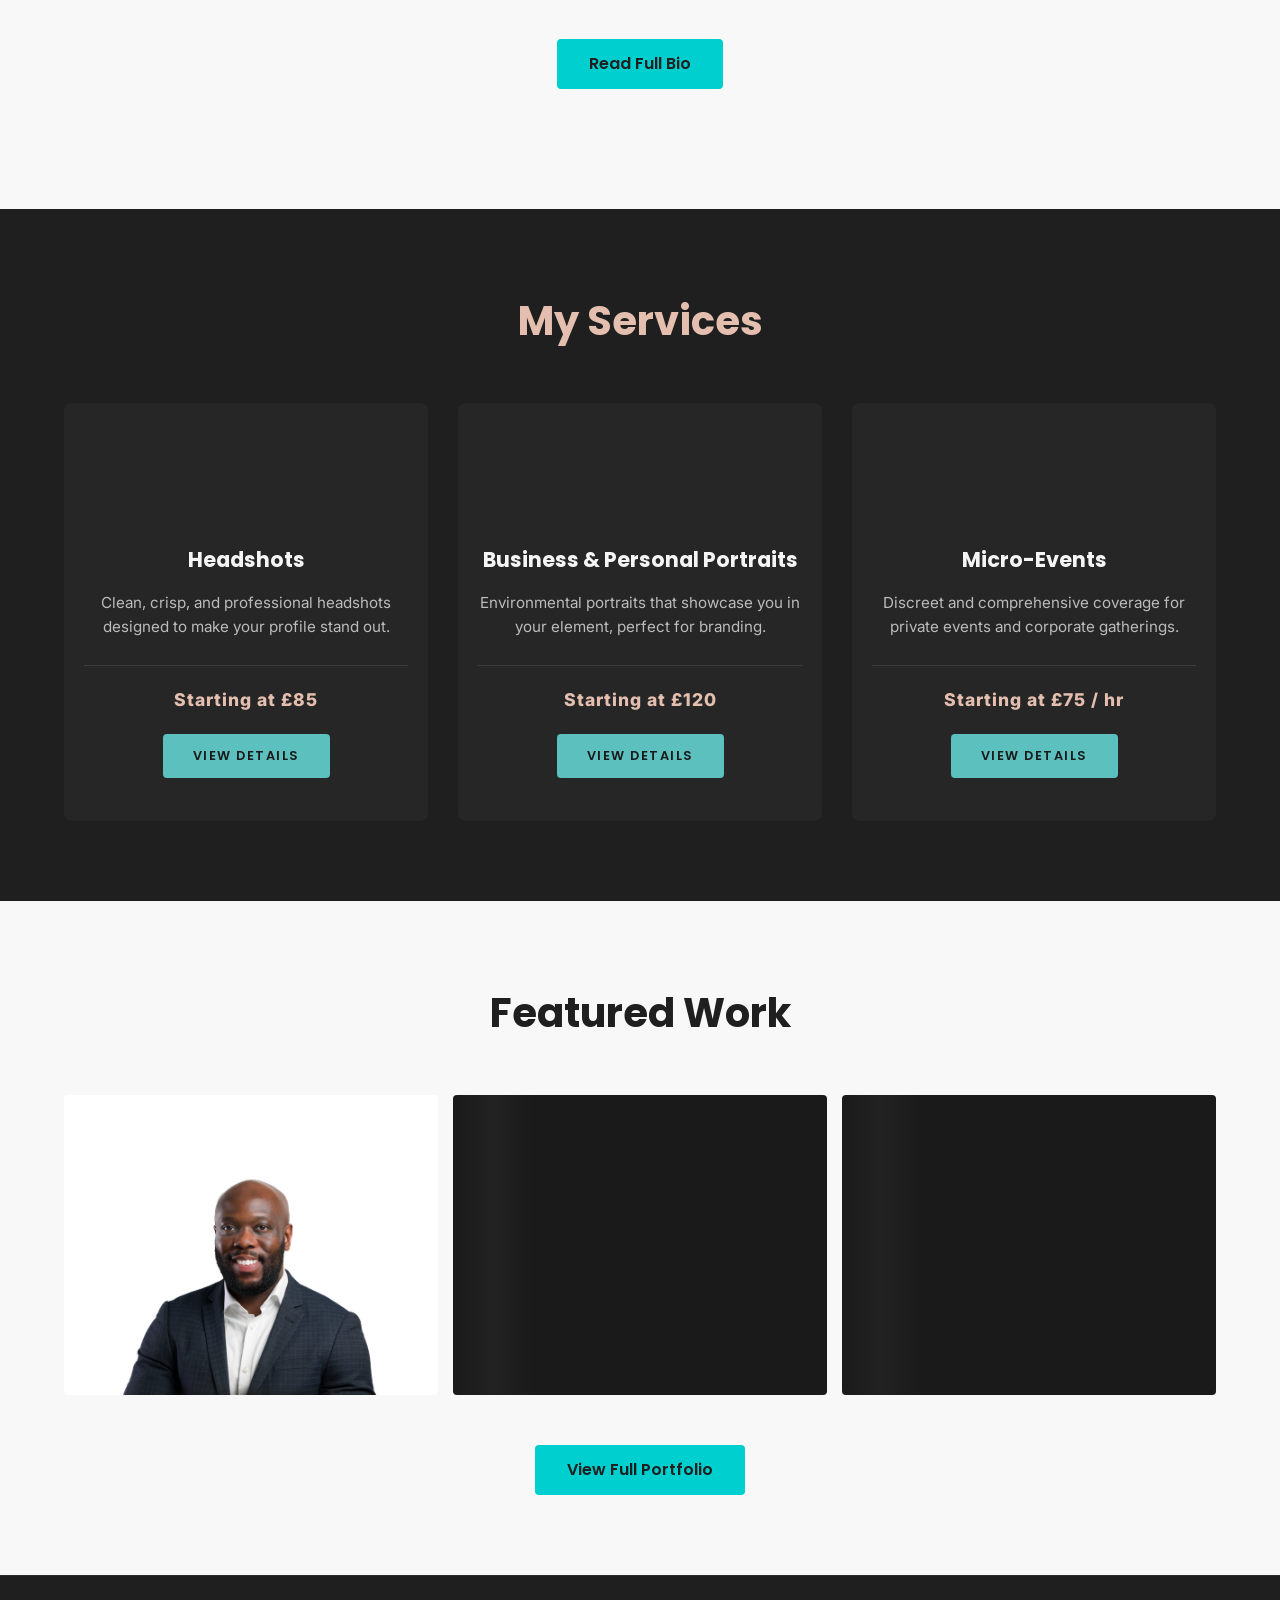
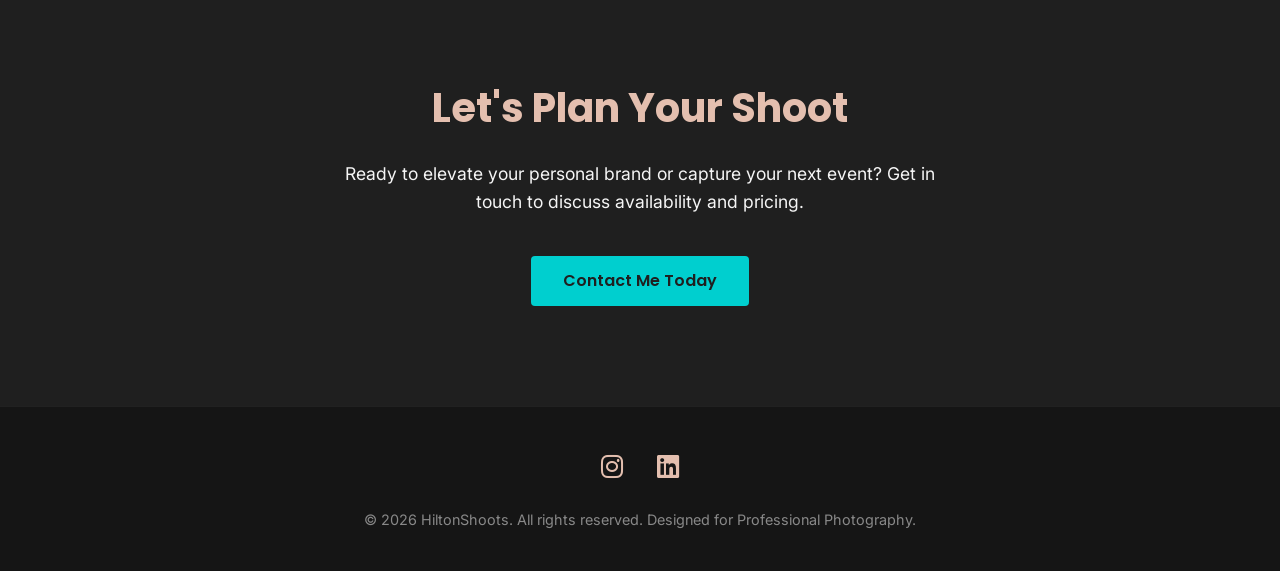
==== commit bed229ed: "Restructured site into multi-page architecture with SEO optimization" ====
--- a/index.html
+++ b/index.html
@@ -3,816 +3,126 @@
 <head>
     <meta charset="UTF-8">
     <meta name="viewport" content="width=device-width, initial-scale=1.0">
-    <title>HiltonShoots | Professional Photography</title>
+    
+    <title>HiltonShoots | Professional Photographer in the West Midlands</title>
+    <meta name="description" content="Professional photography services in the West Midlands specializing in modern headshots, personal portraits, and micro-events. Book your session with HiltonShoots.">
+    <meta name="keywords" content="West Midlands photographer, professional headshots, event photography, portrait photographer, HiltonShoots, branding photography">
+    <meta name="author" content="HiltonShoots">
     
     <link rel="preconnect" href="https://fonts.googleapis.com">
     <link rel="preconnect" href="https://fonts.gstatic.com" crossorigin>
     <link href="https://fonts.googleapis.com/css2?family=Inter:wght@300;400;500&family=Poppins:wght@400;600;700&display=swap" rel="stylesheet">
     <link rel="stylesheet" href="https://cdnjs.cloudflare.com/ajax/libs/font-awesome/6.0.0/css/all.min.css">
-
-    <style>
-        /* =========================================================
-           1. CSS VARIABLES & BASE STYLES
-           ========================================================= */
-        :root {
-            --bg-dark: #1F1F1F;       /* Dark graphite */
-            --bg-light: #F8F8F8;      /* Off-white sections */
-            --text-light: #F5F5F5;    /* White smoke text */
-            --text-dark: #1F1F1F;     /* Dark text for light sections */
-            --btn-teal: #00CFCF;      /* Electric teal */
-            --btn-teal-hover: #00a6a6;
-            --highlight-rose: #E4BFAF;/* Subtle rose gold */
-        }
-
-        * {
-            margin: 0;
-            padding: 0;
-            box-sizing: border-box;
-        }
-
-        html {
-            scroll-behavior: smooth;
-        }
-
-        body {
-            font-family: 'Inter', sans-serif;
-            background-color: var(--bg-dark);
-            color: var(--text-light);
-            line-height: 1.6;
-        }
-
-        h1, h2, h3, .logo {
-            font-family: 'Poppins', sans-serif;
-        }
-
-        a {
-            text-decoration: none;
-            color: inherit;
-        }
-
-        img {
-            max-width: 100%;
-            display: block;
-        }
-
-        section {
-            padding: 80px 5%;
-        }
-
-        /* Buttons */
-        .btn {
-            display: inline-block;
-            background-color: var(--btn-teal);
-            color: var(--bg-dark);
-            font-family: 'Poppins', sans-serif;
-            font-weight: 600;
-            padding: 12px 32px;
-            border: none;
-            border-radius: 4px;
-            cursor: pointer;
-            transition: background 0.3s ease, transform 0.2s ease;
-        }
-
-        .btn:hover {
-            background-color: var(--btn-teal-hover);
-            transform: translateY(-2px);
-        }
-
-        /* =========================================================
-           2. HEADER & NAVIGATION
-           ========================================================= */
-        header {
-            background-color: var(--bg-dark);
-            padding: 20px 5%;
-            position: sticky;
-            top: 0;
-            z-index: 1000;
-            display: flex;
-            justify-content: space-between;
-            align-items: center;
-            border-bottom: 1px solid rgba(255,255,255,0.05);
-        }
-
-        .logo {
-            font-size: 1.5rem;
-            font-weight: 700;
-            color: var(--text-light);
-            letter-spacing: 1px;
-        }
-
-        .logo span {
-            color: var(--highlight-rose);
-        }
-
-        /* Mobile Menu Checkbox Hack (No JS) */
-        #menu-toggle {
-            display: none;
-        }
-
-        .hamburger {
-            display: none;
-            font-size: 1.8rem;
-            cursor: pointer;
-            color: var(--text-light);
-        }
-
-        .nav-links {
-            display: flex;
-            gap: 30px;
-            list-style: none;
-        }
-
-        .nav-links a {
-            font-weight: 500;
-            transition: color 0.3s ease;
-        }
-
-        .nav-links a:hover {
-            color: var(--highlight-rose);
-        }
-
-        /* =========================================================
-           3. HERO SECTION
-           ========================================================= */
-        .hero {
-            /* Use min-height instead of height to be more flexible */
-            min-height: calc(100vh - 76px); 
     
-            /* I added a solid dark background color as a backup */
-            background: linear-gradient(rgba(34, 34, 34, 0.7), rgba(8, 8, 8, 0.7)),
-                url('images/your-actual-hero-image.jpg'), /* Update this to your real image! */
-                #1f1f1f; /* Fallback color if image fails to load */
-    
-             background-size: cover;
-            background-position: center;
-            display: flex;
-            flex-direction: column;
-            align-items: center;
-            justify-content: center;
-            text-align: center;
-            padding: 40px 20px; /* Increased padding for a better feel on big screens */
-            color: white;
-        }
-
-        .hero-content h1 {
-            font-size: 3.5rem;
-            margin-bottom: 20px;
-            color: var(--text-light);
-        }
-
-        .hero p {
-        font-size: 1.2rem;
-        color: var(--highlight-rose); /* Using your brand color makes it pop */
-        letter-spacing: 8px;
-        text-transform: uppercase;
-        margin-top: 15px;
-        font-weight: 200;
-        }
-
-        /* --- NEW HERO TYPOGRAPHY --- */
-/* 1. First, the animation instructions */
-@keyframes fadeInUp {
-    from {
-        opacity: 0;
-        transform: translateY(30px);
-    }
-    to {
-        opacity: 1;
-        transform: translateY(0);
-    }
-}
-
-/* 2. Then, the standard desktop styles */
-.hero-title {
-    font-size: 6rem;
-    font-weight: 800;
-    text-transform: uppercase;
-    letter-spacing: 2px;
-    margin-bottom: 10px;
-    line-height: 1.1;
-    animation: fadeInUp 1.2s ease-out forwards;
-}
-
-.hero-title span {
-    font-weight: 800;
-    color: var(--highlight-rose);
-}
-
-.hero-subtitle {
-    letter-spacing: 8px;
-    color: #666;
-    margin-bottom: 40px;
-    text-transform: uppercase;
-    font-size: 1rem;
-    font-weight: 300;
-    opacity: 0; 
-    animation: fadeInUp 1.2s ease-out 0.4s forwards;
-}
-
-/* 3. FINALLY, the mobile override (KEEP THIS) */
-@media (max-width: 768px) {
-    .hero-title {
-        font-size: 3.5rem; /* Shrinks the text for phones */
-    }
-    .hero-subtitle {
-        letter-spacing: 4px; /* Tightens spacing for smaller screens */
-        font-size: 0.8rem;
-    }
-}
-
-
-        /* =========================================================
-           4. ABOUT SECTION
-           ========================================================= */
-        .about {
-            background-color: var(--bg-light);
-            color: var(--text-dark);
-        }
-
-        .about-container {
-            display: flex;
-            flex-direction: column;
-            align-items: center;    /* Centers the blocks horizontally */
-            justify-content: center;
-            max-width: 1000px;
-            margin: 0 auto;         /* Centers the container on the page */
-            padding: 40px 20px;
-        }
-
-        .about-image {
-            width: 100%;
-            max-width: 800px;      /* Stops the image from getting too huge on your 16-inch screen */
-            height: 400px;
-            background-image: url('images/about-image.png');
-            background-size: cover;
-            background-position: center;
-            border-radius: 8px;    /* Optional: adds a high-end softened corner */
-        }       
-
-        .about-text {
-            width: 100%;
-            max-width: 800px;      /* Keeps the text lines from getting too long to read */
-            margin: 40px auto 0 auto; /* This means: 40px top, auto right, 0 bottom, auto left */
-            text-align: center;    /* THE KEY: This centers the H2 and the Paragraphs */
-        }       
-
-        .about-text h2 {
-            font-size: 2.5rem;
-            margin-bottom: 20px;
-        }
-
-        .about-text h2 {
-            text-align: center !important;
-        }
-
-        .about-text p {
-            text-align: center !important;
-        }
-
-        /* =========================================================
-           5. SERVICES SECTION
-           ========================================================= */
-        .services {
-            background-color: var(--bg-dark);
-            text-align: center;
-        }
-
-        .services h2 {
-            font-size: 2.5rem;
-            margin-bottom: 50px;
-            color: var(--highlight-rose);
-        }
-
-        .services-grid {
-            display: grid;
-            grid-template-columns: repeat(3, 1fr);
-            gap: 30px;
-            max-width: 1200px;
-            margin: 0 auto;
-        }
-
-        .service-card {
-            background-color: rgba(255,255,255,0.03);
-            padding: 40px 20px;
-            border-radius: 8px;
-            border-bottom: 3px solid transparent;
-            transition: all 0.3s ease;
-        }
-
-        .service-card:hover {
-            border-bottom-color: var(--btn-teal);
-            transform: translateY(-5px);
-            background-color: rgba(255,255,255,0.05);
-        }
-
-        .service-icon {
-            height: 80px;
-            width: 80px;
-            margin: 0 auto 20px auto;
-            background: url('https://via.placeholder.com/80/E4BFAF/1F1F1F?text=Icon') center/cover;
-            border-radius: 50%;
-        }
-
-        .service-card h3 {
-            font-size: 1.3rem;
-            margin-bottom: 15px;
-        }
-
-        .service-card p {
-            font-size: 0.95rem;
-            margin-bottom: 25px;
-            color: #bbb;
-        }
-
-        /* --- SERVICE PRICING DETAILS --- */
-        .service-details {
-    margin: 20px 0;
-    padding-top: 20px;
-    border-top: 1px solid rgba(255, 255, 255, 0.1); /* Subtle dark-mode divider */
-    text-align: center;
-        }      
-
-         .service-details .price {
-    display: block;
-    font-size: 1.1rem;
-    font-weight: 800;
-    color: var(--highlight-rose);
-    margin-bottom: 15px;
-    letter-spacing: 1px;
-        }
-
-        .service-details ul {
-    list-style: none;
-    padding: 0;
-    margin: 0;
-        }
-
-        .service-details li {
-    font-size: 0.85rem;
-    color: #999;
-    margin-bottom: 8px;
-    font-weight: 300;
-        }
-
-        /* --- LUXURY SERVICE BUTTONS --- */
-        .service-card .btn {
-    background-color: #5bc0be; /* This does not switches it from teal to Rose Gold */
-    color: #1a1a1a; /* Dark text for better contrast on the lighter button */
-    padding: 12px 30px;
-    border-radius: 4px;
-    text-decoration: none;
-    font-weight: 600;
-    text-transform: uppercase;
-    letter-spacing: 1.5px;
-    font-size: 0.8rem;
-    transition: all 0.3s ease;
-    display: inline-block
-        }
-
-        .service-card .btn:hover {
-    background-color: #48a9a7; /* A slightly deeper rose for the hover state */
-    transform: translateY(-3px); /* Subtle lift effect */
-    box-shadow: 0 10px 20px rgba(0,0,0,0.3); /* Adds depth on hover */
-        }
-
-
-        /* =========================================================
-           6. PORTFOLIO SECTION
-           ========================================================= */
-        /* The Shimmer Animation */
-@keyframes shimmer {
-    0% { background-position: -200% 0; }
-    100% { background-position: 200% 0; }
-}
-
-.portfolio {
-    background-color: var(--bg-light);
-    color: var(--text-dark);
-    text-align: center;
-}
-
-.portfolio h2 {
-    font-size: 2.5rem;
-    margin-bottom: 50px;
-}
-
-.portfolio-grid {
-    display: grid;
-    /* 3 columns as requested for a 3x4 grid */
-    grid-template-columns: repeat(3, 1fr);
-    gap: 15px;
-    max-width: 1200px;
-    margin: 0 auto;
-}
-
-.portfolio-item {
-    position: relative;
-    height: 300px; /* Standardized height for all boxes */
-    overflow: hidden;
-    background-color: #ddd;
-    background-image: url('https://via.placeholder.com/400x300/CCCCCC/1F1F1F?text=Image');
-    background-size: cover;
-    background-position: center;
-    border-radius: 4px; /* Gives all boxes a slight, modern curve */
-}
-
-/* --- THE SHIMMER FOR 'COMING SOON' ITEMS --- */
-.portfolio-item.coming-soon {
-    background: #1a1a1a;
-    background-image: linear-gradient(
-        90deg, 
-        #1a1a1a 0px, 
-        #222 40px, 
-        #1a1a1a 80px
-    );
-    background-size: 200% 100%;
-    animation: shimmer 4s infinite linear;
-}
-
-/* 1. The Hidden Overlay Setup */
-/* This creates the dark transparent box and centers the text inside it, 
-   but keeps it completely invisible (opacity: 0) when the page loads. */
-.portfolio-overlay {
-    position: absolute;
-    top: 0; left: 0; right: 0; bottom: 0;
-    background-color: rgba(31, 31, 31, 0.85); /* The dark tint */
-    color: var(--text-light); /* Makes text white */
-    display: flex;
-    flex-direction: column;
-    align-items: center;
-    justify-content: center;
-    opacity: 0; /* Hidden by default for ALL boxes */
-    transition: opacity 0.3s ease; /* The smooth 0.3-second fade-in */
-}
-
-/* 2. The Reveal Trigger */
-/* When the mouse hovers over ANY portfolio-item (real photo or shimmering 
-   'coming soon' box), change the overlay's opacity from 0 to 1 so it appears. */
-.portfolio-item:hover .portfolio-overlay {
-    opacity: 1;
-}
-
-/* 3. The Category Title Styling */
-/* This specifically targets the <h3> tags (like "Corporate" or "Lifestyle") 
-   inside the overlay, making them Rose Gold and adding a little gap below them. */
-.portfolio-overlay h3 {
-    color: var(--highlight-rose);
-    margin-bottom: 10px;
-}
-/* ------------------------------------------ */
-
-.portfolio-overlay {
-    position: absolute;
-    top: 0; left: 0; right: 0; bottom: 0;
-    background-color: rgba(31, 31, 31, 0.85);
-    color: var(--text-light);
-    display: flex;
-    flex-direction: column;
-    align-items: center;
-    justify-content: center;
-    opacity: 0; /* Hidden by default until hover */
-    transition: opacity 0.3s ease;
-}
-
-/* The hover effect for your real photos (like Corporate) */
-.portfolio-item:not(.coming-soon):hover .portfolio-overlay {
-    opacity: 1;
-}
-
-.portfolio-overlay h3 {
-    color: var(--highlight-rose);
-    margin-bottom: 10px;
-}
-
-        /* =========================================================
-           7. CONTACT SECTION
-           ========================================================= */
-        .contact {
-            background-color: var(--bg-dark);
-        }
-
-        .contact-container {
-            display: grid;
-            grid-template-columns: 1fr 1fr;
-            gap: 50px;
-            max-width: 1200px;
-            margin: 0 auto;
-        }
-
-        .contact-form h2 {
-            font-size: 2.5rem;
-            margin-bottom: 30px;
-            color: var(--highlight-rose);
-        }
-
-        .form-group {
-            margin-bottom: 20px;
-        }
-
-        .form-group input, 
-        .form-group textarea {
-            width: 100%;
-            padding: 15px;
-            background-color: rgba(255,255,255,0.05);
-            border: 1px solid rgba(255,255,255,0.1);
-            color: var(--text-light);
-            border-radius: 4px;
-            font-family: 'Inter', sans-serif;
-        }
-
-        .form-group input:focus, 
-        .form-group textarea:focus {
-            outline: none;
-            border-color: var(--btn-teal);
-        }
-
-        .contact-visual {
-            background: url('https://via.placeholder.com/600x600/333333/F5F5F5?text=Map+or+Studio+Image') center/cover;
-            border-radius: 8px;
-            min-height: 400px;
-        }
-
-        /* =========================================================
-           8. FOOTER
-           ========================================================= */
-        footer {
-            background-color: #151515;
-            text-align: center;
-            padding: 40px 20px;
-            border-top: 1px solid rgba(255,255,255,0.05);
-        }
-
-        .social-links {
-            margin-bottom: 20px;
-        }
-
-        .social-links a {
-        display: inline-block;
-        margin: 0 15px;
-        color: var(--highlight-rose);
-        font-size: 1.6rem; /* This makes the icons a nice, readable size */
-        transition: all 0.3s ease; /* This makes the color swap to teal smooth */
-        text-decoration: none;
-    }
-
-        .social-links a:hover {
-            color: var(--btn-teal);
-        }
-
-        .footer-text {
-            font-size: 0.9rem;
-            color: #888;
-        }
-
-        /* =========================================================
-           9. RESPONSIVE DESIGN (TABLET & MOBILE)
-           ========================================================= */
-        @media (max-width: 992px) {
-            .hero-content h1 { font-size: 2.8rem; }
-            .about-container, .contact-container { grid-template-columns: 1fr; }
-            .services-grid { grid-template-columns: repeat(2, 1fr); }
-            .portfolio-grid { grid-template-columns: repeat(2, 1fr); }
-            .contact-visual { display: none; } /* Hide map on smaller screens to save space */
-        }
-
-        @media (max-width: 768px) {
-            .hamburger { display: block; }
-            .nav-links {
-                display: none;
-                flex-direction: column;
-                width: 100%;
-                position: absolute;
-                top: 76px;
-                left: 0;
-                background-color: var(--bg-dark);
-                padding: 20px 0;
-                text-align: center;
-                border-bottom: 1px solid rgba(255,255,255,0.1);
-            }
-            
-            /* Toggle menu via checkbox */
-            #menu-toggle:checked ~ .nav-links {
-                display: flex;
-            }
-
-            .services-grid, .portfolio-grid { grid-template-columns: 1fr; }
-            .hero-content h1 { font-size: 2.2rem; }
-            section { padding: 60px 5%; }
-        }
-    /* --- THE CONTINUOUS BREATHING ANIMATION --- */
-@keyframes breathe {
-    0%   { opacity: 0.2; }
-    50%  { opacity: 1; }
-    100% { opacity: 0.2; }
-}
-
-/* Apply it ONLY to the coming-soon text when hovered */
-.portfolio-item.coming-soon:hover h3,
-.portfolio-item.coming-soon:hover p {
-    animation: breathe 3s ease-in-out infinite;
-}
-
-/* --- SCROLL REVEAL ANIMATION --- */
-.reveal-up {
-    opacity: 0;
-    transform: translateY(40px);
-    transition: all 0.8s ease-out; 
-}
-
-.reveal-up.active {
-    opacity: 1;
-    transform: translateY(0);
-}
-
-
-    </style>
+    <link rel="stylesheet" href="style.css">
 </head>
 <body>
 
     <header>
         <div class="logo">Hilton<span>Shoots</span></div>
-        
         <label for="menu-toggle" class="hamburger">&#9776;</label>
         <input type="checkbox" id="menu-toggle">
 
         <ul class="nav-links">
-            <li><a href="#home">Home</a></li>
-            <li><a href="#about">About</a></li>
-            <li><a href="#services">Services</a></li>
-            <li><a href="#portfolio">Portfolio</a></li>
-            <li><a href="#contact">Contact</a></li>
+            <li><a href="index.html">Home</a></li>
+            <li><a href="about.html">About</a></li>
+            <li><a href="services.html">Services</a></li>
+            <li><a href="portfolio.html">Portfolio</a></li>
+            <li><a href="contact.html">Contact</a></li>
         </ul>
     </header>
 
-    <section id="home" class="hero">
+    <section class="hero">
         <div class="hero-content">
-    <h1 class="hero-title">Professional <span>Photography Services</span></h1>
-    <p class="hero-subtitle">Based in the West Midlands</p>
-    <a href="#contact" class="btn">Book a Session</a>
-</div>
+            <h1 class="hero-title">Professional <span>Photography Services</span></h1>
+            <p class="hero-subtitle">Based in the West Midlands</p>
+            <a href="contact.html" class="btn">Book a Session</a>
+        </div>
     </section>
 
-    <section id="about" class="about">
+    <section class="about">
         <div class="about-container">
             <div class="about-image reveal-up"></div>
-                </div>
-            <div class="about-text reveal-up" style="text-align: center;">
+            <div class="about-text reveal-up">
                 <h2>Portraits that Represent You</h2>
                 <p>Welcome to HiltonShoots. I specialise in modern headshots and portraits. I focus on capturing people at their best, creating images that reflect who they are and where they're going.</p>
                 <br>
-                <p>Whether you need professional headshots, personal portraits, or coverage for events, I ensure a seamless and comfortable experience from start to finish.</p>
+                <a href="about.html" class="btn" style="margin-top: 15px;">Read Full Bio</a>
             </div>
         </div>
     </section>
 
-    <section id="services" class="services">
-    <h2>My Services</h2>
-    <div class="services-grid">
-        <div class="service-card">
-            <div class="service-icon"></div>
-            <h3>Headshots</h3>
-            <p>Clean, crisp, and professional headshots designed to make your profile stand out.</p>
-            <div class="service-details">
-                <span class="price">Starting at £85</span>
-                <ul>
-                    <li>30-Minute Studio/Location Session</li>
-                    <li>3 Fully Retouched Digital Images</li>
-                    <li>48-Hour Express Turnaround</li>
-                </ul>
+    <section class="services">
+        <h2>My Services</h2>
+        <div class="services-grid">
+            <div class="service-card">
+                <div class="service-icon"></div>
+                <h3>Headshots</h3>
+                <p>Clean, crisp, and professional headshots designed to make your profile stand out.</p>
+                <div class="service-details">
+                    <span class="price">Starting at £85</span>
+                </div>
+                <a href="services.html" class="btn">View Details</a>
             </div>
-            <a href="#contact" class="btn">Book Now</a>
+
+            <div class="service-card">
+                <div class="service-icon"></div>
+                <h3>Business & Personal Portraits</h3>
+                <p>Environmental portraits that showcase you in your element, perfect for branding.</p>
+                <div class="service-details">
+                    <span class="price">Starting at £120</span>
+                </div>
+                <a href="services.html" class="btn">View Details</a>
+            </div>
+
+            <div class="service-card">
+                <div class="service-icon"></div>
+                <h3>Micro-Events</h3>
+                <p>Discreet and comprehensive coverage for private events and corporate gatherings.</p>
+                <div class="service-details">
+                    <span class="price">Starting at £75 / hr</span>
+                </div>
+                <a href="services.html" class="btn">View Details</a>
+            </div>
         </div>
+    </section>
 
-        <div class="service-card">
-            <div class="service-icon"></div>
-            <h3>Business & Personal Portraits</h3>
-            <p>Environmental portraits that showcase you in your element, perfect for branding.</p>
-            <div class="service-details">
-                <span class="price">Starting at £120</span>
-                <ul>
-                    <li>1-Hour On-Location Session</li>
-                    <li>10 High-Res Edited Images</li>
-                    <li>Personal Usage License</li>
-                </ul>
-            </div>
-            <a href="#contact" class="btn">Book Now</a>
-        </div>
-
-        <div class="service-card">
-            <div class="service-icon"></div>
-            <h3>Micro-Events</h3>
-            <p>Discreet and comprehensive coverage for private events and corporate gatherings.</p>
-            <div class="service-details">
-                <span class="price">Starting at £75 / hr</span>
-                <ul>
-                    <li>Minimum 2-Hour Booking</li>
-                    <li>Unlimited Edited Images</li>
-                    <li>Online Gallery for Guests</li>
-                </ul>
-            </div>
-            <a href="#contact" class="btn">Book Now</a>
-        </div>
-    </div>
-</section>
-
-    <section id="portfolio" class="portfolio">
+    <section class="portfolio">
         <h2>Featured Work</h2>
-        <div class="portfolio-grid">
+        <div class="portfolio-grid" style="grid-template-columns: repeat(3, 1fr); max-width: 1200px; margin: 0 auto; gap: 15px;">
             <div class="portfolio-item" style="background-image: url('images/corporate.jpg'); background-size: cover; background-position: center 80%;">
                 <div class="portfolio-overlay">
                     <h3>Corporate</h3>
-                    <p>On-Location</p>
                 </div>
             </div>
-            
             <div class="portfolio-item coming-soon">
                 <div class="portfolio-overlay">
                     <h3>Lifestyle</h3>
-                    <p>Coming Soon</p>
                 </div>
             </div>
-            
             <div class="portfolio-item coming-soon">
                 <div class="portfolio-overlay">
                     <h3>Branding</h3>
-                    <p>Coming Soon</p>
                 </div>
             </div>
-            
-            <div class="portfolio-item coming-soon">
-                <div class="portfolio-overlay">
-                    <h3>Event</h3>
-                    <p>Coming Soon</p>
-                </div>
-            </div>
-            
-            <div class="portfolio-item coming-soon">
-                <div class="portfolio-overlay">
-                    <h3>Portrait</h3>
-                    <p>Coming Soon</p>
-                </div>
-            </div>
-            
-            <div class="portfolio-item coming-soon">
-                <div class="portfolio-overlay">
-                    <h3>Fashion</h3>
-                    <p>Coming Soon</p>
-                </div>
-            </div>
-            
-            <div class="portfolio-item coming-soon">
-                <div class="portfolio-overlay">
-                    <h3>Architecture</h3>
-                    <p>Coming Soon</p>
-                </div>
-            </div>
-            
-            <div class="portfolio-item coming-soon">
-                <div class="portfolio-overlay">
-                    <h3>Couples</h3>
-                    <p>Coming Soon</p>
-                </div>
-            </div>
-            
-            </div>
+        </div>
+        <div style="margin-top: 50px;">
+            <a href="portfolio.html" class="btn">View Full Portfolio</a>
+        </div>
     </section>
 
-    <section id="contact" class="contact">
-        <div class="contact-container">
-            <div class="contact-form">
-                <h2>Let's Plan Your Shoot</h2>
-                <form action="https://formsubmit.co/hchiveto@outlook.com" method="POST">
-    
-    <input type="text" name="_honey" style="display:none">
-    
-    <input type="hidden" name="_captcha" value="false">
-
-    <input type="hidden" name="_next" value="https://hiltonshoots.com/thank-you.html">
-
-    <div class="form-group">
-        <input type="text" name="name" placeholder="Your Name" required>
-    </div>
-    <div class="form-group">
-        <input type="email" name="email" placeholder="Your Email" required>
-    </div>
-    <div class="form-group">
-        <input type="tel" name="phone" placeholder="Phone Number">
-    </div>
-    <div class="form-group">
-        <textarea name="message" rows="5" placeholder="Let me know what you need..." required></textarea>
-    </div>
-    <button type="submit" class="btn">Send Message</button>
-</form>
-            </div>
-            <div class="contact-visual">
-                </div>
+    <section class="contact" style="padding: 100px 5%; border-top: 1px solid rgba(255,255,255,0.05);">
+        <div style="max-width: 600px; margin: 0 auto; text-align: center;">
+            <h2 style="font-size: 2.5rem; margin-bottom: 20px; color: var(--highlight-rose);">Let's Plan Your Shoot</h2>
+            <p style="margin-bottom: 40px; font-size: 1.1rem;">Ready to elevate your personal brand or capture your next event? Get in touch to discuss availability and pricing.</p>
+            <a href="contact.html" class="btn">Contact Me Today</a>
         </div>
     </section>
 
     <footer>
         <div class="social-links">
-        <a href="https://www.instagram.com/hiltonshoots/" target="_blank"><i class="fab fa-instagram"></i></a>
-        <a href="https://www.linkedin.com/company/hiltonshoots/" target="_blank"><i class="fab fa-linkedin"></i></a>
+            <a href="https://www.instagram.com/hiltonshoots/" target="_blank"><i class="fab fa-instagram"></i></a>
+            <a href="https://www.linkedin.com/company/hiltonshoots/" target="_blank"><i class="fab fa-linkedin"></i></a>
         </div>
         <div class="footer-text">
             &copy; 2026 HiltonShoots. All rights reserved. Designed for Professional Photography.
--- a/style.css
+++ b/style.css
@@ -0,0 +1,615 @@
+
+        /* =========================================================
+           1. CSS VARIABLES & BASE STYLES
+           ========================================================= */
+        :root {
+            --bg-dark: #1F1F1F;       /* Dark graphite */
+            --bg-light: #F8F8F8;      /* Off-white sections */
+            --text-light: #F5F5F5;    /* White smoke text */
+            --text-dark: #1F1F1F;     /* Dark text for light sections */
+            --btn-teal: #00CFCF;      /* Electric teal */
+            --btn-teal-hover: #00a6a6;
+            --highlight-rose: #E4BFAF;/* Subtle rose gold */
+        }
+
+        * {
+            margin: 0;
+            padding: 0;
+            box-sizing: border-box;
+        }
+
+        html {
+            scroll-behavior: smooth;
+        }
+
+        body {
+            font-family: 'Inter', sans-serif;
+            background-color: var(--bg-dark);
+            color: var(--text-light);
+            line-height: 1.6;
+        }
+
+        h1, h2, h3, .logo {
+            font-family: 'Poppins', sans-serif;
+        }
+
+        a {
+            text-decoration: none;
+            color: inherit;
+        }
+
+        img {
+            max-width: 100%;
+            display: block;
+        }
+
+        section {
+            padding: 80px 5%;
+        }
+
+        /* Buttons */
+        .btn {
+            display: inline-block;
+            background-color: var(--btn-teal);
+            color: var(--bg-dark);
+            font-family: 'Poppins', sans-serif;
+            font-weight: 600;
+            padding: 12px 32px;
+            border: none;
+            border-radius: 4px;
+            cursor: pointer;
+            transition: background 0.3s ease, transform 0.2s ease;
+        }
+
+        .btn:hover {
+            background-color: var(--btn-teal-hover);
+            transform: translateY(-2px);
+        }
+
+        /* =========================================================
+           2. HEADER & NAVIGATION
+           ========================================================= */
+        header {
+            background-color: var(--bg-dark);
+            padding: 20px 5%;
+            position: sticky;
+            top: 0;
+            z-index: 1000;
+            display: flex;
+            justify-content: space-between;
+            align-items: center;
+            border-bottom: 1px solid rgba(255,255,255,0.05);
+        }
+
+        .logo {
+            font-size: 1.5rem;
+            font-weight: 700;
+            color: var(--text-light);
+            letter-spacing: 1px;
+        }
+
+        .logo span {
+            color: var(--highlight-rose);
+        }
+
+        /* Mobile Menu Checkbox Hack (No JS) */
+        #menu-toggle {
+            display: none;
+        }
+
+        .hamburger {
+            display: none;
+            font-size: 1.8rem;
+            cursor: pointer;
+            color: var(--text-light);
+        }
+
+        .nav-links {
+            display: flex;
+            gap: 30px;
+            list-style: none;
+        }
+
+        .nav-links a {
+            font-weight: 500;
+            transition: color 0.3s ease;
+        }
+
+        .nav-links a:hover {
+            color: var(--highlight-rose);
+        }
+
+        /* =========================================================
+           3. HERO SECTION
+           ========================================================= */
+        .hero {
+            /* Use min-height instead of height to be more flexible */
+            min-height: calc(100vh - 76px); 
+    
+            /* I added a solid dark background color as a backup */
+            background: linear-gradient(rgba(34, 34, 34, 0.7), rgba(8, 8, 8, 0.7)),
+                url('images/your-actual-hero-image.jpg'), /* Update this to your real image! */
+                #1f1f1f; /* Fallback color if image fails to load */
+    
+             background-size: cover;
+            background-position: center;
+            display: flex;
+            flex-direction: column;
+            align-items: center;
+            justify-content: center;
+            text-align: center;
+            padding: 40px 20px; /* Increased padding for a better feel on big screens */
+            color: white;
+        }
+
+        .hero-content h1 {
+            font-size: 3.5rem;
+            margin-bottom: 20px;
+            color: var(--text-light);
+        }
+
+        .hero p {
+        font-size: 1.2rem;
+        color: var(--highlight-rose); /* Using your brand color makes it pop */
+        letter-spacing: 8px;
+        text-transform: uppercase;
+        margin-top: 15px;
+        font-weight: 200;
+        }
+
+        /* --- NEW HERO TYPOGRAPHY --- */
+/* 1. First, the animation instructions */
+@keyframes fadeInUp {
+    from {
+        opacity: 0;
+        transform: translateY(30px);
+    }
+    to {
+        opacity: 1;
+        transform: translateY(0);
+    }
+}
+
+/* 2. Then, the standard desktop styles */
+.hero-title {
+    font-size: 6rem;
+    font-weight: 800;
+    text-transform: uppercase;
+    letter-spacing: 2px;
+    margin-bottom: 10px;
+    line-height: 1.1;
+    animation: fadeInUp 1.2s ease-out forwards;
+}
+
+.hero-title span {
+    font-weight: 800;
+    color: var(--highlight-rose);
+}
+
+.hero-subtitle {
+    letter-spacing: 8px;
+    color: #666;
+    margin-bottom: 40px;
+    text-transform: uppercase;
+    font-size: 1rem;
+    font-weight: 300;
+    opacity: 0; 
+    animation: fadeInUp 1.2s ease-out 0.4s forwards;
+}
+
+/* 3. FINALLY, the mobile override (KEEP THIS) */
+@media (max-width: 768px) {
+    .hero-title {
+        font-size: 3.5rem; /* Shrinks the text for phones */
+    }
+    .hero-subtitle {
+        letter-spacing: 4px; /* Tightens spacing for smaller screens */
+        font-size: 0.8rem;
+    }
+}
+
+
+        /* =========================================================
+           4. ABOUT SECTION
+           ========================================================= */
+        .about {
+            background-color: var(--bg-light);
+            color: var(--text-dark);
+        }
+
+        .about-container {
+            display: flex;
+            flex-direction: column;
+            align-items: center;    /* Centers the blocks horizontally */
+            justify-content: center;
+            max-width: 1000px;
+            margin: 0 auto;         /* Centers the container on the page */
+            padding: 40px 20px;
+        }
+
+        .about-image {
+            width: 100%;
+            max-width: 800px;      /* Stops the image from getting too huge on your 16-inch screen */
+            height: 400px;
+            background-image: url('images/about-image.png');
+            background-size: cover;
+            background-position: center;
+            border-radius: 8px;    /* Optional: adds a high-end softened corner */
+        }       
+
+        .about-text {
+            width: 100%;
+            max-width: 800px;      /* Keeps the text lines from getting too long to read */
+            margin: 40px auto 0 auto; /* This means: 40px top, auto right, 0 bottom, auto left */
+            text-align: center;    /* THE KEY: This centers the H2 and the Paragraphs */
+        }       
+
+        .about-text h2 {
+            font-size: 2.5rem;
+            margin-bottom: 20px;
+        }
+
+        .about-text h2 {
+            text-align: center !important;
+        }
+
+        .about-text p {
+            text-align: center !important;
+        }
+
+        /* =========================================================
+           5. SERVICES SECTION
+           ========================================================= */
+        .services {
+            background-color: var(--bg-dark);
+            text-align: center;
+        }
+
+        .services h2 {
+            font-size: 2.5rem;
+            margin-bottom: 50px;
+            color: var(--highlight-rose);
+        }
+
+        .services-grid {
+            display: grid;
+            grid-template-columns: repeat(3, 1fr);
+            gap: 30px;
+            max-width: 1200px;
+            margin: 0 auto;
+        }
+
+        .service-card {
+            background-color: rgba(255,255,255,0.03);
+            padding: 40px 20px;
+            border-radius: 8px;
+            border-bottom: 3px solid transparent;
+            transition: all 0.3s ease;
+        }
+
+        .service-card:hover {
+            border-bottom-color: var(--btn-teal);
+            transform: translateY(-5px);
+            background-color: rgba(255,255,255,0.05);
+        }
+
+        .service-icon {
+            height: 80px;
+            width: 80px;
+            margin: 0 auto 20px auto;
+            background: url('https://via.placeholder.com/80/E4BFAF/1F1F1F?text=Icon') center/cover;
+            border-radius: 50%;
+        }
+
+        .service-card h3 {
+            font-size: 1.3rem;
+            margin-bottom: 15px;
+        }
+
+        .service-card p {
+            font-size: 0.95rem;
+            margin-bottom: 25px;
+            color: #bbb;
+        }
+
+        /* --- SERVICE PRICING DETAILS --- */
+        .service-details {
+    margin: 20px 0;
+    padding-top: 20px;
+    border-top: 1px solid rgba(255, 255, 255, 0.1); /* Subtle dark-mode divider */
+    text-align: center;
+        }      
+
+         .service-details .price {
+    display: block;
+    font-size: 1.1rem;
+    font-weight: 800;
+    color: var(--highlight-rose);
+    margin-bottom: 15px;
+    letter-spacing: 1px;
+        }
+
+        .service-details ul {
+    list-style: none;
+    padding: 0;
+    margin: 0;
+        }
+
+        .service-details li {
+    font-size: 0.85rem;
+    color: #999;
+    margin-bottom: 8px;
+    font-weight: 300;
+        }
+
+        /* --- LUXURY SERVICE BUTTONS --- */
+        .service-card .btn {
+    background-color: #5bc0be; /* This does not switches it from teal to Rose Gold */
+    color: #1a1a1a; /* Dark text for better contrast on the lighter button */
+    padding: 12px 30px;
+    border-radius: 4px;
+    text-decoration: none;
+    font-weight: 600;
+    text-transform: uppercase;
+    letter-spacing: 1.5px;
+    font-size: 0.8rem;
+    transition: all 0.3s ease;
+    display: inline-block
+        }
+
+        .service-card .btn:hover {
+    background-color: #48a9a7; /* A slightly deeper rose for the hover state */
+    transform: translateY(-3px); /* Subtle lift effect */
+    box-shadow: 0 10px 20px rgba(0,0,0,0.3); /* Adds depth on hover */
+        }
+
+
+        /* =========================================================
+           6. PORTFOLIO SECTION
+           ========================================================= */
+        /* The Shimmer Animation */
+@keyframes shimmer {
+    0% { background-position: -200% 0; }
+    100% { background-position: 200% 0; }
+}
+
+.portfolio {
+    background-color: var(--bg-light);
+    color: var(--text-dark);
+    text-align: center;
+}
+
+.portfolio h2 {
+    font-size: 2.5rem;
+    margin-bottom: 50px;
+}
+
+.portfolio-grid {
+    display: grid;
+    /* 3 columns as requested for a 3x4 grid */
+    grid-template-columns: repeat(3, 1fr);
+    gap: 15px;
+    max-width: 1200px;
+    margin: 0 auto;
+}
+
+.portfolio-item {
+    position: relative;
+    height: 300px; /* Standardized height for all boxes */
+    overflow: hidden;
+    background-color: #ddd;
+    background-image: url('https://via.placeholder.com/400x300/CCCCCC/1F1F1F?text=Image');
+    background-size: cover;
+    background-position: center;
+    border-radius: 4px; /* Gives all boxes a slight, modern curve */
+}
+
+/* --- THE SHIMMER FOR 'COMING SOON' ITEMS --- */
+.portfolio-item.coming-soon {
+    background: #1a1a1a;
+    background-image: linear-gradient(
+        90deg, 
+        #1a1a1a 0px, 
+        #222 40px, 
+        #1a1a1a 80px
+    );
+    background-size: 200% 100%;
+    animation: shimmer 4s infinite linear;
+}
+
+/* 1. The Hidden Overlay Setup */
+/* This creates the dark transparent box and centers the text inside it, 
+   but keeps it completely invisible (opacity: 0) when the page loads. */
+.portfolio-overlay {
+    position: absolute;
+    top: 0; left: 0; right: 0; bottom: 0;
+    background-color: rgba(31, 31, 31, 0.85); /* The dark tint */
+    color: var(--text-light); /* Makes text white */
+    display: flex;
+    flex-direction: column;
+    align-items: center;
+    justify-content: center;
+    opacity: 0; /* Hidden by default for ALL boxes */
+    transition: opacity 0.3s ease; /* The smooth 0.3-second fade-in */
+}
+
+/* 2. The Reveal Trigger */
+/* When the mouse hovers over ANY portfolio-item (real photo or shimmering 
+   'coming soon' box), change the overlay's opacity from 0 to 1 so it appears. */
+.portfolio-item:hover .portfolio-overlay {
+    opacity: 1;
+}
+
+/* 3. The Category Title Styling */
+/* This specifically targets the <h3> tags (like "Corporate" or "Lifestyle") 
+   inside the overlay, making them Rose Gold and adding a little gap below them. */
+.portfolio-overlay h3 {
+    color: var(--highlight-rose);
+    margin-bottom: 10px;
+}
+/* ------------------------------------------ */
+
+.portfolio-overlay {
+    position: absolute;
+    top: 0; left: 0; right: 0; bottom: 0;
+    background-color: rgba(31, 31, 31, 0.85);
+    color: var(--text-light);
+    display: flex;
+    flex-direction: column;
+    align-items: center;
+    justify-content: center;
+    opacity: 0; /* Hidden by default until hover */
+    transition: opacity 0.3s ease;
+}
+
+/* The hover effect for your real photos (like Corporate) */
+.portfolio-item:not(.coming-soon):hover .portfolio-overlay {
+    opacity: 1;
+}
+
+.portfolio-overlay h3 {
+    color: var(--highlight-rose);
+    margin-bottom: 10px;
+}
+
+        /* =========================================================
+           7. CONTACT SECTION
+           ========================================================= */
+        .contact {
+            background-color: var(--bg-dark);
+        }
+
+        .contact-container {
+            display: grid;
+            grid-template-columns: 1fr 1fr;
+            gap: 50px;
+            max-width: 1200px;
+            margin: 0 auto;
+        }
+
+        .contact-form h2 {
+            font-size: 2.5rem;
+            margin-bottom: 30px;
+            color: var(--highlight-rose);
+        }
+
+        .form-group {
+            margin-bottom: 20px;
+        }
+
+        .form-group input, 
+        .form-group textarea {
+            width: 100%;
+            padding: 15px;
+            background-color: rgba(255,255,255,0.05);
+            border: 1px solid rgba(255,255,255,0.1);
+            color: var(--text-light);
+            border-radius: 4px;
+            font-family: 'Inter', sans-serif;
+        }
+
+        .form-group input:focus, 
+        .form-group textarea:focus {
+            outline: none;
+            border-color: var(--btn-teal);
+        }
+
+        .contact-visual {
+            background: url('https://via.placeholder.com/600x600/333333/F5F5F5?text=Map+or+Studio+Image') center/cover;
+            border-radius: 8px;
+            min-height: 400px;
+        }
+
+        /* =========================================================
+           8. FOOTER
+           ========================================================= */
+        footer {
+            background-color: #151515;
+            text-align: center;
+            padding: 40px 20px;
+            border-top: 1px solid rgba(255,255,255,0.05);
+        }
+
+        .social-links {
+            margin-bottom: 20px;
+        }
+
+        .social-links a {
+        display: inline-block;
+        margin: 0 15px;
+        color: var(--highlight-rose);
+        font-size: 1.6rem; /* This makes the icons a nice, readable size */
+        transition: all 0.3s ease; /* This makes the color swap to teal smooth */
+        text-decoration: none;
+    }
+
+        .social-links a:hover {
+            color: var(--btn-teal);
+        }
+
+        .footer-text {
+            font-size: 0.9rem;
+            color: #888;
+        }
+
+        /* =========================================================
+           9. RESPONSIVE DESIGN (TABLET & MOBILE)
+           ========================================================= */
+        @media (max-width: 992px) {
+            .hero-content h1 { font-size: 2.8rem; }
+            .about-container, .contact-container { grid-template-columns: 1fr; }
+            .services-grid { grid-template-columns: repeat(2, 1fr); }
+            .portfolio-grid { grid-template-columns: repeat(2, 1fr); }
+            .contact-visual { display: none; } /* Hide map on smaller screens to save space */
+        }
+
+        @media (max-width: 768px) {
+            .hamburger { display: block; }
+            .nav-links {
+                display: none;
+                flex-direction: column;
+                width: 100%;
+                position: absolute;
+                top: 76px;
+                left: 0;
+                background-color: var(--bg-dark);
+                padding: 20px 0;
+                text-align: center;
+                border-bottom: 1px solid rgba(255,255,255,0.1);
+            }
+            
+            /* Toggle menu via checkbox */
+            #menu-toggle:checked ~ .nav-links {
+                display: flex;
+            }
+
+            .services-grid, .portfolio-grid { grid-template-columns: 1fr; }
+            .hero-content h1 { font-size: 2.2rem; }
+            section { padding: 60px 5%; }
+        }
+    /* --- THE CONTINUOUS BREATHING ANIMATION --- */
+@keyframes breathe {
+    0%   { opacity: 0.2; }
+    50%  { opacity: 1; }
+    100% { opacity: 0.2; }
+}
+
+/* Apply it ONLY to the coming-soon text when hovered */
+.portfolio-item.coming-soon:hover h3,
+.portfolio-item.coming-soon:hover p {
+    animation: breathe 3s ease-in-out infinite;
+}
+
+/* --- SCROLL REVEAL ANIMATION --- */
+.reveal-up {
+    opacity: 0;
+    transform: translateY(40px);
+    transition: all 0.8s ease-out; 
+}
+
+.reveal-up.active {
+    opacity: 1;
+    transform: translateY(0);
+}
+
+
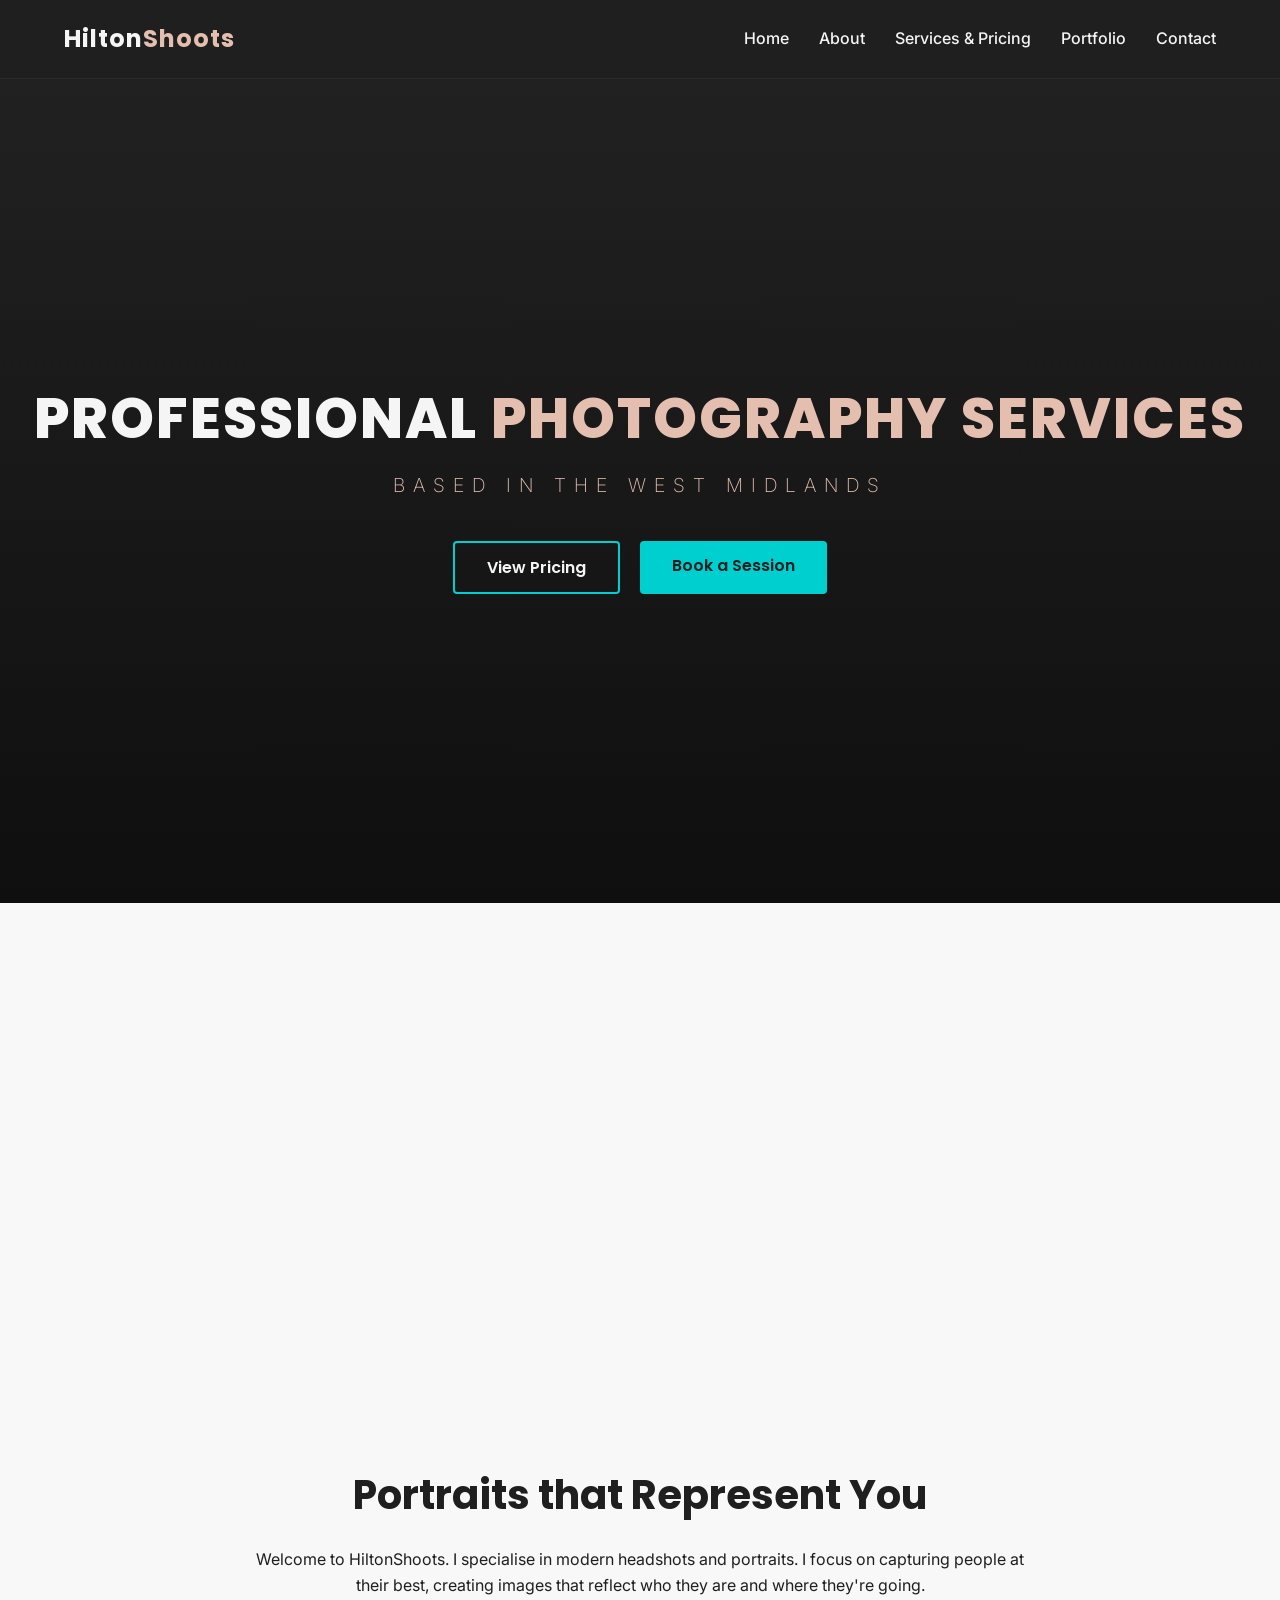
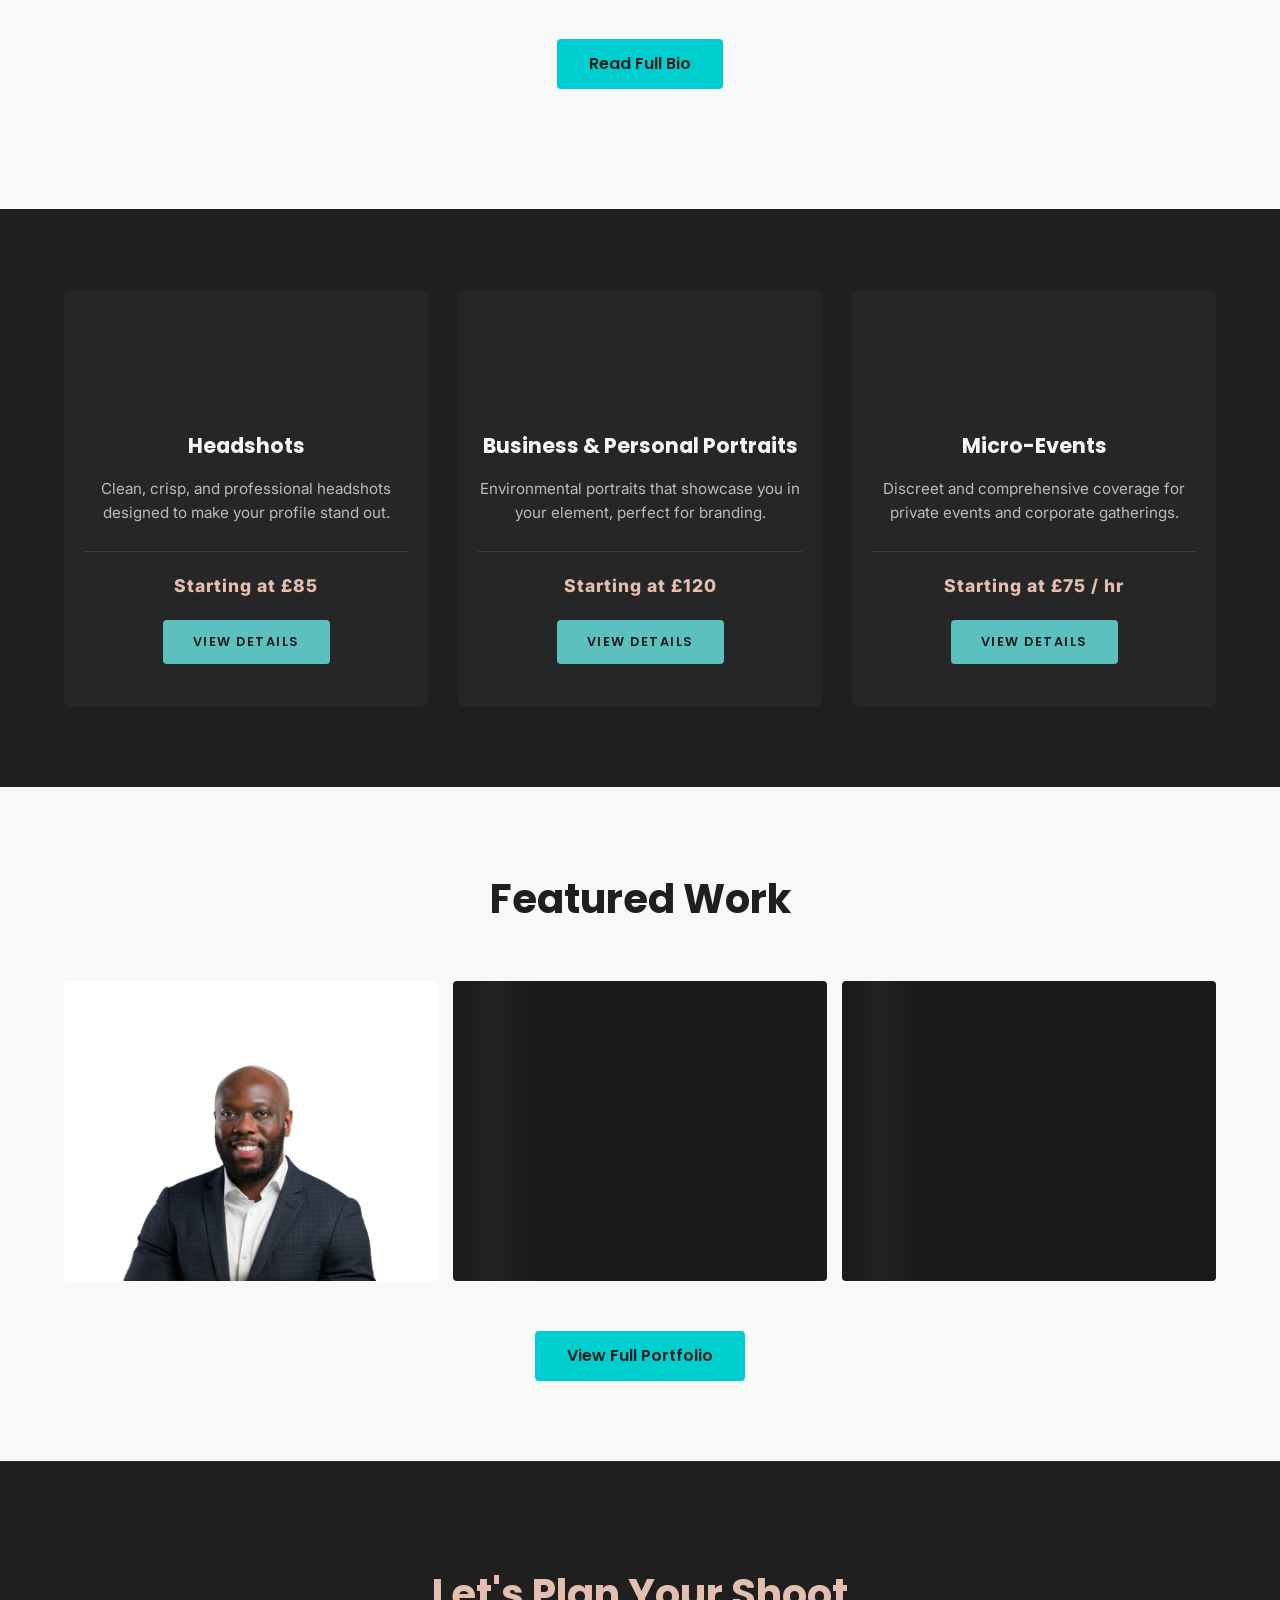
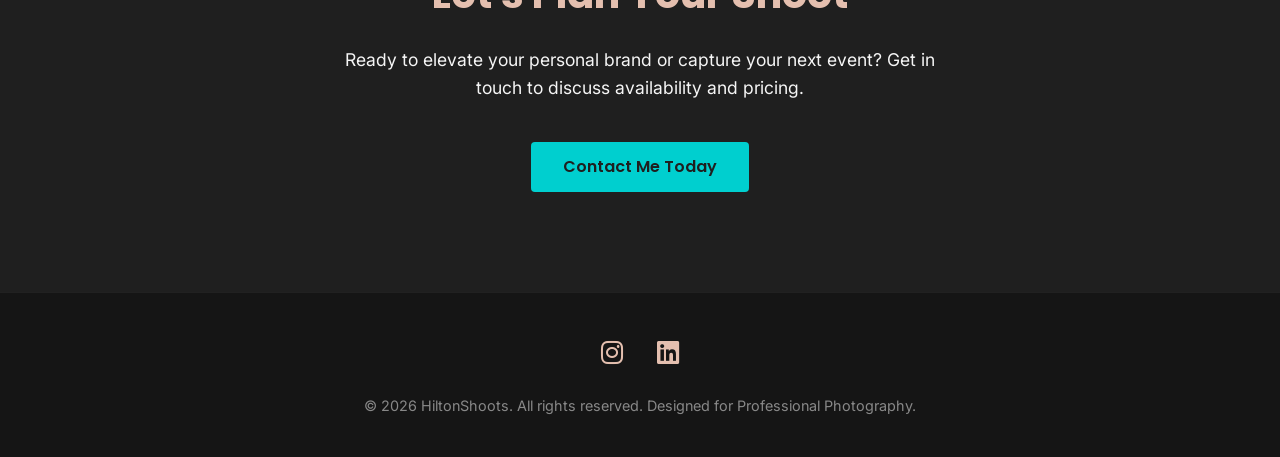
==== commit 78b468ec: "Changed services to Services & Pricing" ====
--- a/index.html
+++ b/index.html
@@ -26,7 +26,7 @@
         <ul class="nav-links">
             <li><a href="index.html">Home</a></li>
             <li><a href="about.html">About</a></li>
-            <li><a href="services.html">Services</a></li>
+            <li><a href="services.html">Services & Pricing</a></li>
             <li><a href="portfolio.html">Portfolio</a></li>
             <li><a href="contact.html">Contact</a></li>
         </ul>
@@ -36,7 +36,11 @@
         <div class="hero-content">
             <h1 class="hero-title">Professional <span>Photography Services</span></h1>
             <p class="hero-subtitle">Based in the West Midlands</p>
-            <a href="contact.html" class="btn">Book a Session</a>
+            
+            <div style="display: flex; gap: 20px; justify-content: center; margin-top: 20px; flex-wrap: wrap;">
+                <a href="services.html" class="btn" style="background-color: transparent; border: 2px solid var(--btn-teal); color: var(--text-light);">View Pricing</a>
+                <a href="contact.html" class="btn">Book a Session</a>
+            </div>
         </div>
     </section>
 
@@ -53,7 +57,7 @@
     </section>
 
     <section class="services">
-        <h2>My Services</h2>
+        <h2Packages & Pricing</h2>
         <div class="services-grid">
             <div class="service-card">
                 <div class="service-icon"></div>
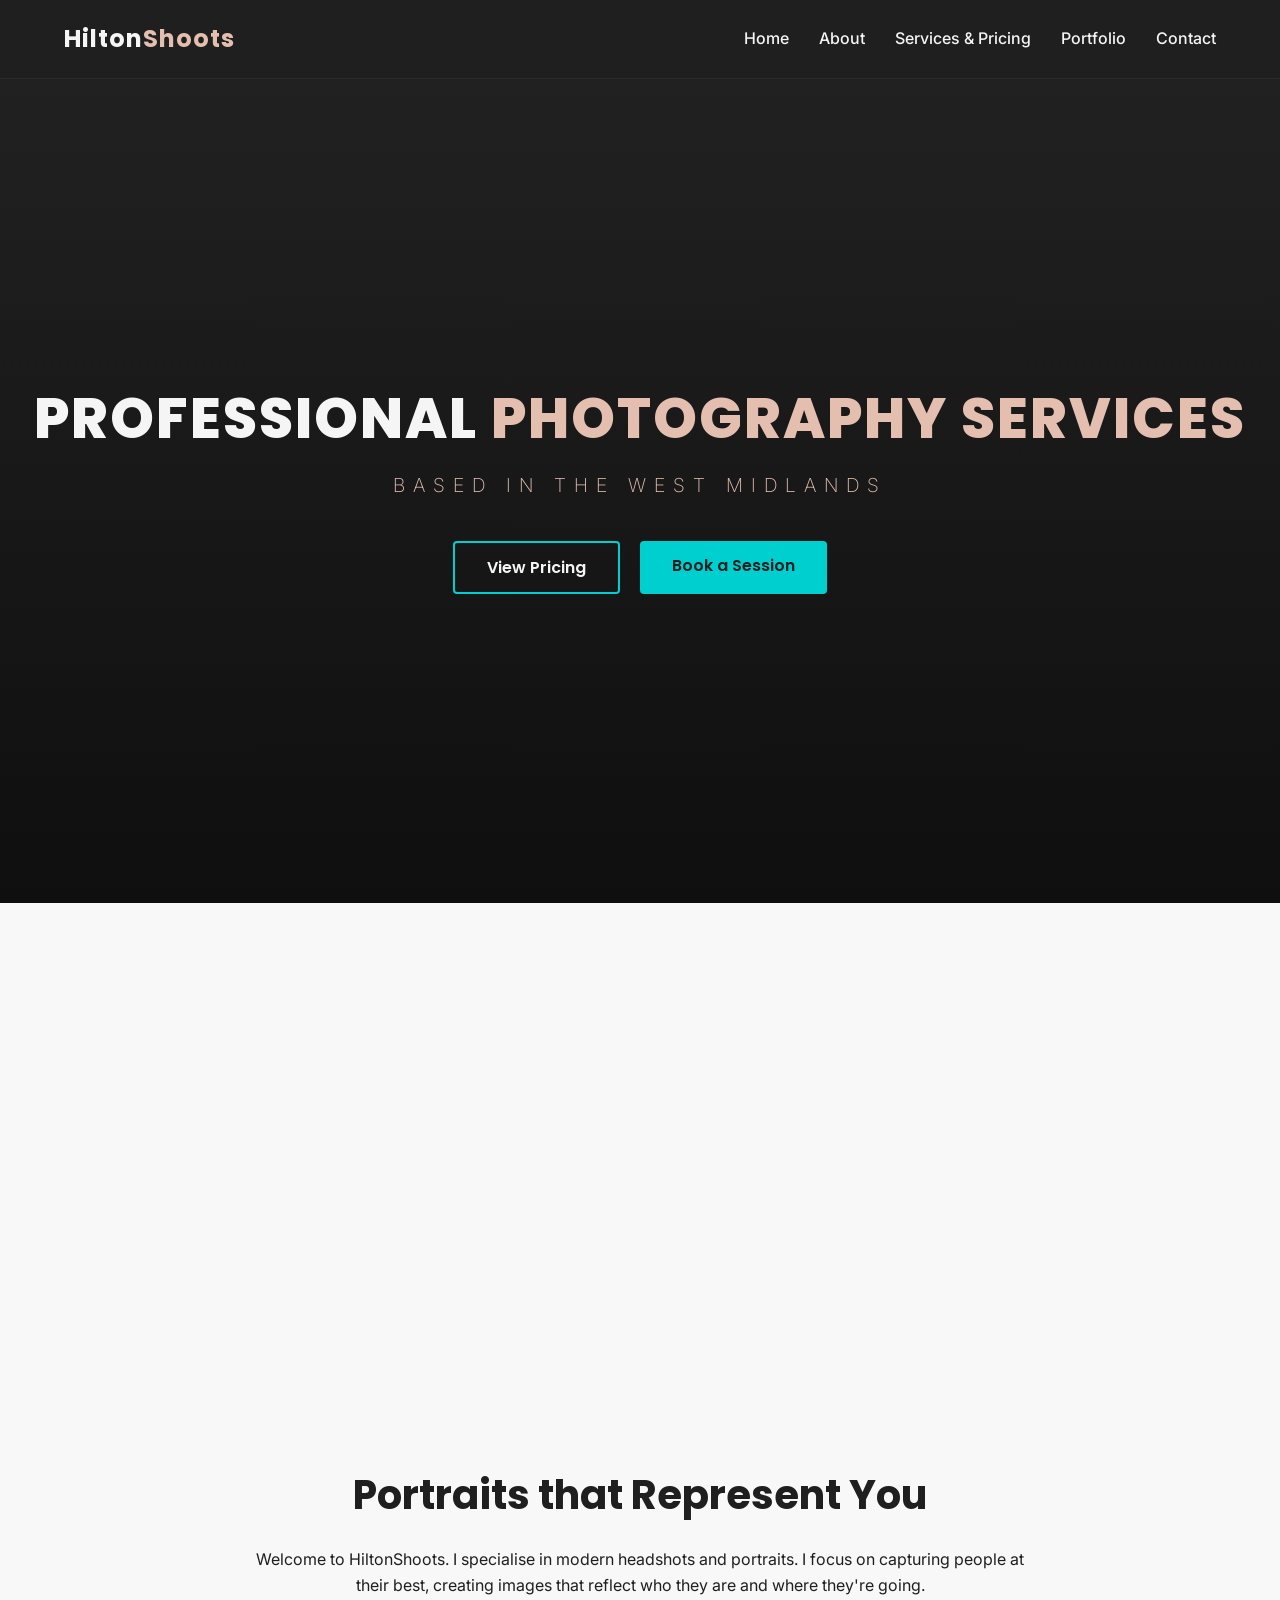
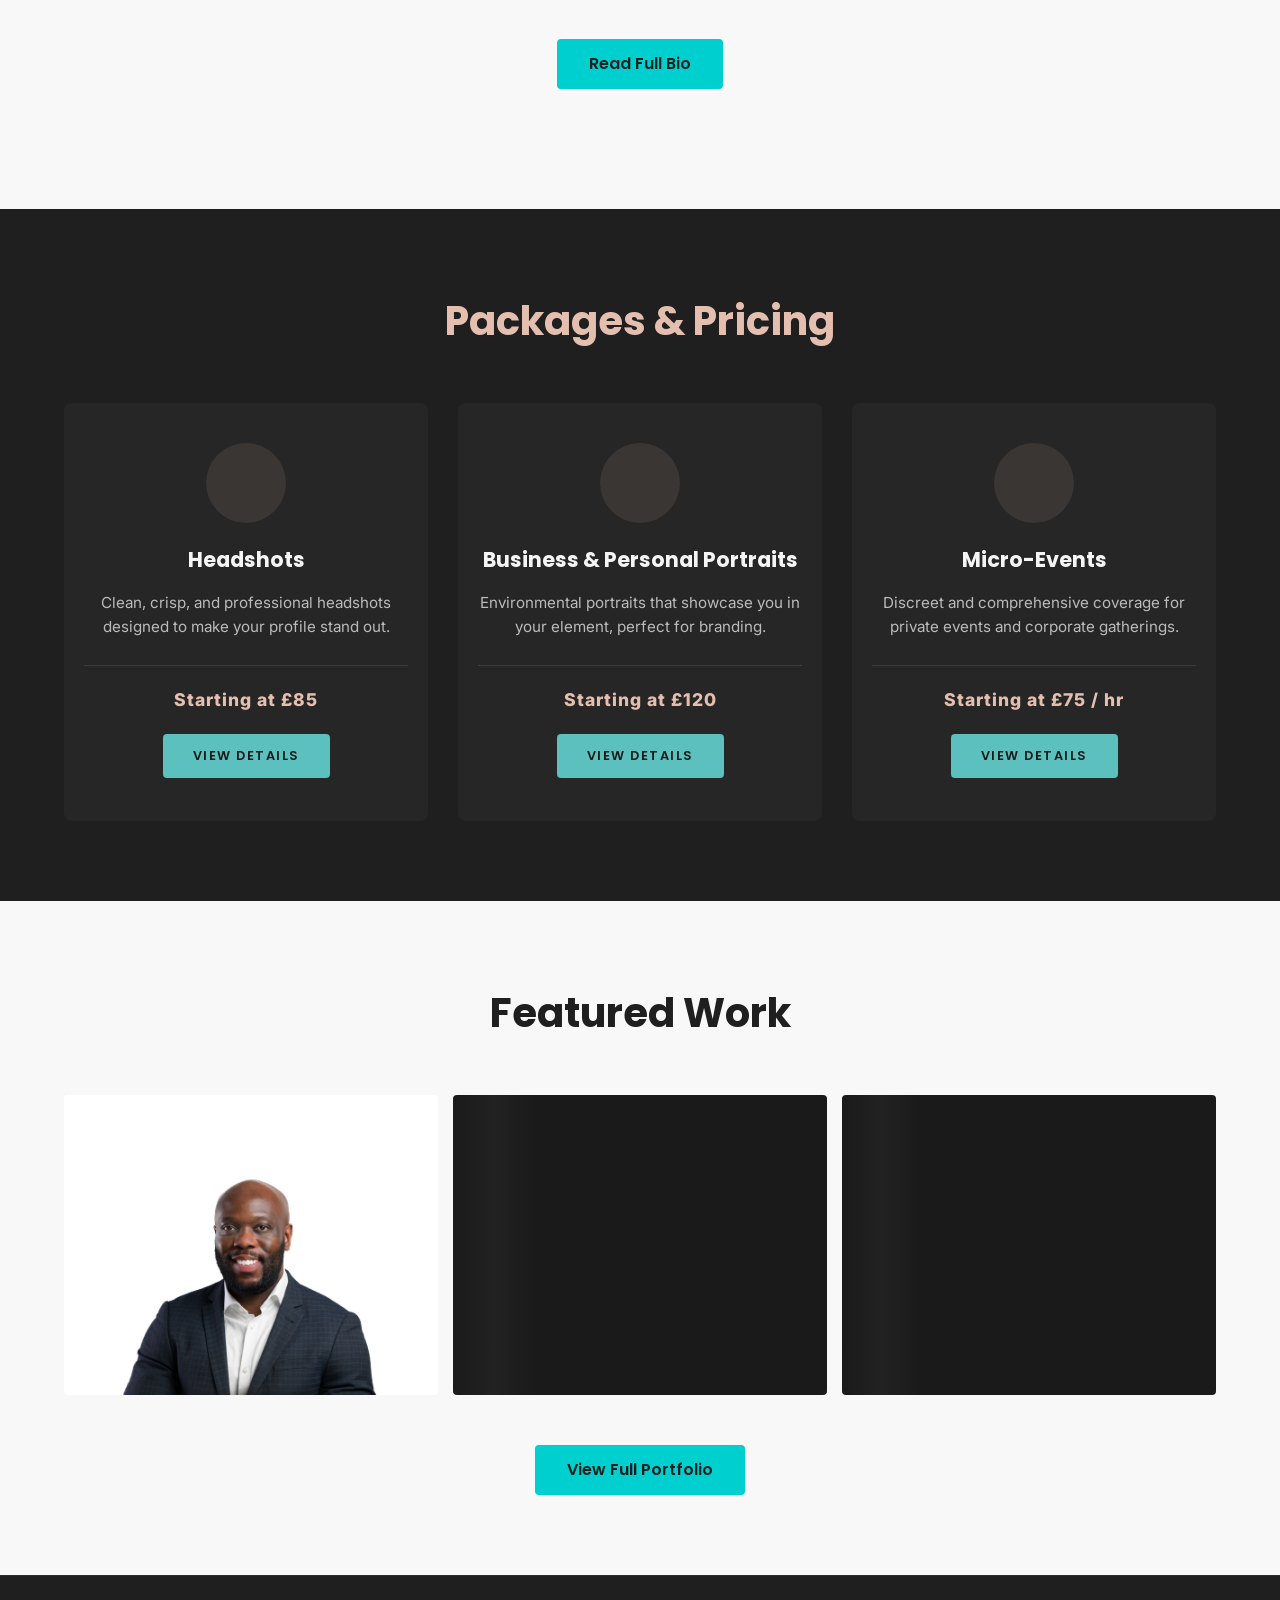
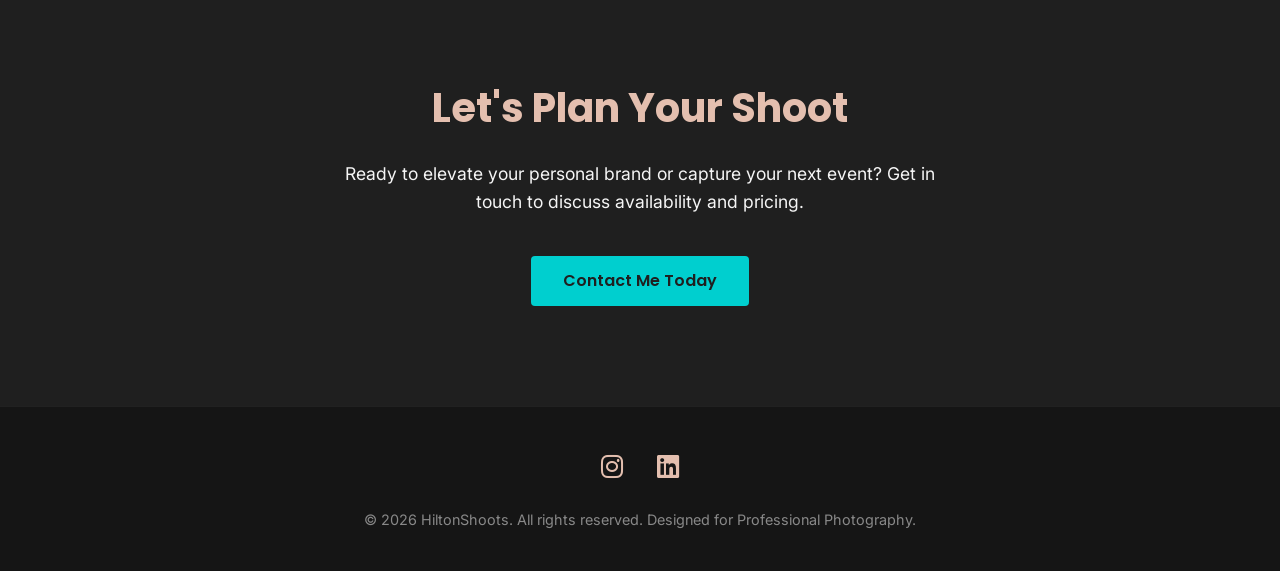
==== commit dc179697: "Added semantic main tags for 100% accessibiility and fixed CSS 404" ====
--- a/index.html
+++ b/index.html
@@ -32,101 +32,103 @@
         </ul>
     </header>
 
-    <section class="hero">
-        <div class="hero-content">
-            <h1 class="hero-title">Professional <span>Photography Services</span></h1>
-            <p class="hero-subtitle">Based in the West Midlands</p>
-            
-            <div style="display: flex; gap: 20px; justify-content: center; margin-top: 20px; flex-wrap: wrap;">
-                <a href="services.html" class="btn" style="background-color: transparent; border: 2px solid var(--btn-teal); color: var(--text-light);">View Pricing</a>
-                <a href="contact.html" class="btn">Book a Session</a>
-            </div>
-        </div>
-    </section>
-
-    <section class="about">
-        <div class="about-container">
-            <div class="about-image reveal-up"></div>
-            <div class="about-text reveal-up">
-                <h2>Portraits that Represent You</h2>
-                <p>Welcome to HiltonShoots. I specialise in modern headshots and portraits. I focus on capturing people at their best, creating images that reflect who they are and where they're going.</p>
-                <br>
-                <a href="about.html" class="btn" style="margin-top: 15px;">Read Full Bio</a>
-            </div>
-        </div>
-    </section>
-
-    <section class="services">
-        <h2Packages & Pricing</h2>
-        <div class="services-grid">
-            <div class="service-card">
-                <div class="service-icon"></div>
-                <h3>Headshots</h3>
-                <p>Clean, crisp, and professional headshots designed to make your profile stand out.</p>
-                <div class="service-details">
-                    <span class="price">Starting at £85</span>
-                </div>
-                <a href="services.html" class="btn">View Details</a>
-            </div>
-
-            <div class="service-card">
-                <div class="service-icon"></div>
-                <h3>Business & Personal Portraits</h3>
-                <p>Environmental portraits that showcase you in your element, perfect for branding.</p>
-                <div class="service-details">
-                    <span class="price">Starting at £120</span>
-                </div>
-                <a href="services.html" class="btn">View Details</a>
-            </div>
-
-            <div class="service-card">
-                <div class="service-icon"></div>
-                <h3>Micro-Events</h3>
-                <p>Discreet and comprehensive coverage for private events and corporate gatherings.</p>
-                <div class="service-details">
-                    <span class="price">Starting at £75 / hr</span>
-                </div>
-                <a href="services.html" class="btn">View Details</a>
-            </div>
-        </div>
-    </section>
-
-    <section class="portfolio">
-        <h2>Featured Work</h2>
-        <div class="portfolio-grid" style="grid-template-columns: repeat(3, 1fr); max-width: 1200px; margin: 0 auto; gap: 15px;">
-            <div class="portfolio-item" style="background-image: url('images/corporate.jpg'); background-size: cover; background-position: center 80%;">
-                <div class="portfolio-overlay">
-                    <h3>Corporate</h3>
+    <main>
+        <section class="hero">
+            <div class="hero-content">
+                <h1 class="hero-title">Professional <span>Photography Services</span></h1>
+                <p class="hero-subtitle">Based in the West Midlands</p>
+                
+                <div style="display: flex; gap: 20px; justify-content: center; margin-top: 20px; flex-wrap: wrap;">
+                    <a href="services.html" class="btn" style="background-color: transparent; border: 2px solid var(--btn-teal); color: var(--text-light);">View Pricing</a>
+                    <a href="contact.html" class="btn">Book a Session</a>
                 </div>
             </div>
-            <div class="portfolio-item coming-soon">
-                <div class="portfolio-overlay">
-                    <h3>Lifestyle</h3>
+        </section>
+
+        <section class="about">
+            <div class="about-container">
+                <div class="about-image reveal-up"></div>
+                <div class="about-text reveal-up">
+                    <h2>Portraits that Represent You</h2>
+                    <p>Welcome to HiltonShoots. I specialise in modern headshots and portraits. I focus on capturing people at their best, creating images that reflect who they are and where they're going.</p>
+                    <br>
+                    <a href="about.html" class="btn" style="margin-top: 15px;">Read Full Bio</a>
                 </div>
             </div>
-            <div class="portfolio-item coming-soon">
-                <div class="portfolio-overlay">
-                    <h3>Branding</h3>
+        </section>
+
+        <section class="services">
+            <h2>Packages & Pricing</h2>
+            <div class="services-grid">
+                <div class="service-card">
+                    <div class="service-icon"></div>
+                    <h3>Headshots</h3>
+                    <p>Clean, crisp, and professional headshots designed to make your profile stand out.</p>
+                    <div class="service-details">
+                        <span class="price">Starting at £85</span>
+                    </div>
+                    <a href="services.html" class="btn">View Details</a>
+                </div>
+
+                <div class="service-card">
+                    <div class="service-icon"></div>
+                    <h3>Business & Personal Portraits</h3>
+                    <p>Environmental portraits that showcase you in your element, perfect for branding.</p>
+                    <div class="service-details">
+                        <span class="price">Starting at £120</span>
+                    </div>
+                    <a href="services.html" class="btn">View Details</a>
+                </div>
+
+                <div class="service-card">
+                    <div class="service-icon"></div>
+                    <h3>Micro-Events</h3>
+                    <p>Discreet and comprehensive coverage for private events and corporate gatherings.</p>
+                    <div class="service-details">
+                        <span class="price">Starting at £75 / hr</span>
+                    </div>
+                    <a href="services.html" class="btn">View Details</a>
                 </div>
             </div>
-        </div>
-        <div style="margin-top: 50px;">
-            <a href="portfolio.html" class="btn">View Full Portfolio</a>
-        </div>
-    </section>
+        </section>
 
-    <section class="contact" style="padding: 100px 5%; border-top: 1px solid rgba(255,255,255,0.05);">
-        <div style="max-width: 600px; margin: 0 auto; text-align: center;">
-            <h2 style="font-size: 2.5rem; margin-bottom: 20px; color: var(--highlight-rose);">Let's Plan Your Shoot</h2>
-            <p style="margin-bottom: 40px; font-size: 1.1rem;">Ready to elevate your personal brand or capture your next event? Get in touch to discuss availability and pricing.</p>
-            <a href="contact.html" class="btn">Contact Me Today</a>
-        </div>
-    </section>
+        <section class="portfolio">
+            <h2>Featured Work</h2>
+            <div class="portfolio-grid" style="grid-template-columns: repeat(3, 1fr); max-width: 1200px; margin: 0 auto; gap: 15px;">
+                <div class="portfolio-item" style="background-image: url('images/corporate.jpg'); background-size: cover; background-position: center 80%;">
+                    <div class="portfolio-overlay">
+                        <h3>Corporate</h3>
+                    </div>
+                </div>
+                <div class="portfolio-item coming-soon">
+                    <div class="portfolio-overlay">
+                        <h3>Lifestyle</h3>
+                    </div>
+                </div>
+                <div class="portfolio-item coming-soon">
+                    <div class="portfolio-overlay">
+                        <h3>Branding</h3>
+                    </div>
+                </div>
+            </div>
+            <div style="margin-top: 50px;">
+                <a href="portfolio.html" class="btn">View Full Portfolio</a>
+            </div>
+        </section>
+
+        <section class="contact" style="padding: 100px 5%; border-top: 1px solid rgba(255,255,255,0.05);">
+            <div style="max-width: 600px; margin: 0 auto; text-align: center;">
+                <h2 style="font-size: 2.5rem; margin-bottom: 20px; color: var(--highlight-rose);">Let's Plan Your Shoot</h2>
+                <p style="margin-bottom: 40px; font-size: 1.1rem;">Ready to elevate your personal brand or capture your next event? Get in touch to discuss availability and pricing.</p>
+                <a href="contact.html" class="btn">Contact Me Today</a>
+            </div>
+        </section>
+    </main>
 
     <footer>
         <div class="social-links">
-            <a href="https://www.instagram.com/hiltonshoots/" target="_blank"><i class="fab fa-instagram"></i></a>
-            <a href="https://www.linkedin.com/company/hiltonshoots/" target="_blank"><i class="fab fa-linkedin"></i></a>
+            <a href="https://www.instagram.com/hiltonshoots/" target="_blank" aria-label="Instagram"><i class="fab fa-instagram"></i></a>
+            <a href="https://www.linkedin.com/company/hiltonshoots/" target="_blank" aria-label="LinkedIn"><i class="fab fa-linkedin"></i></a>
         </div>
         <div class="footer-text">
             &copy; 2026 HiltonShoots. All rights reserved. Designed for Professional Photography.
--- a/style.css
+++ b/style.css
@@ -1,176 +1,164 @@
 
-        /* =========================================================
-           1. CSS VARIABLES & BASE STYLES
-           ========================================================= */
-        :root {
-            --bg-dark: #1F1F1F;       /* Dark graphite */
-            --bg-light: #F8F8F8;      /* Off-white sections */
-            --text-light: #F5F5F5;    /* White smoke text */
-            --text-dark: #1F1F1F;     /* Dark text for light sections */
-            --btn-teal: #00CFCF;      /* Electric teal */
-            --btn-teal-hover: #00a6a6;
-            --highlight-rose: #E4BFAF;/* Subtle rose gold */
-        }
-
-        * {
-            margin: 0;
-            padding: 0;
-            box-sizing: border-box;
-        }
-
-        html {
-            scroll-behavior: smooth;
-        }
-
-        body {
-            font-family: 'Inter', sans-serif;
-            background-color: var(--bg-dark);
-            color: var(--text-light);
-            line-height: 1.6;
-        }
-
-        h1, h2, h3, .logo {
-            font-family: 'Poppins', sans-serif;
-        }
-
-        a {
-            text-decoration: none;
-            color: inherit;
-        }
-
-        img {
-            max-width: 100%;
-            display: block;
-        }
-
-        section {
-            padding: 80px 5%;
-        }
-
-        /* Buttons */
-        .btn {
-            display: inline-block;
-            background-color: var(--btn-teal);
-            color: var(--bg-dark);
-            font-family: 'Poppins', sans-serif;
-            font-weight: 600;
-            padding: 12px 32px;
-            border: none;
-            border-radius: 4px;
-            cursor: pointer;
-            transition: background 0.3s ease, transform 0.2s ease;
-        }
-
-        .btn:hover {
-            background-color: var(--btn-teal-hover);
-            transform: translateY(-2px);
-        }
-
-        /* =========================================================
-           2. HEADER & NAVIGATION
-           ========================================================= */
-        header {
-            background-color: var(--bg-dark);
-            padding: 20px 5%;
-            position: sticky;
-            top: 0;
-            z-index: 1000;
-            display: flex;
-            justify-content: space-between;
-            align-items: center;
-            border-bottom: 1px solid rgba(255,255,255,0.05);
-        }
-
-        .logo {
-            font-size: 1.5rem;
-            font-weight: 700;
-            color: var(--text-light);
-            letter-spacing: 1px;
-        }
-
-        .logo span {
-            color: var(--highlight-rose);
-        }
-
-        /* Mobile Menu Checkbox Hack (No JS) */
-        #menu-toggle {
-            display: none;
-        }
-
-        .hamburger {
-            display: none;
-            font-size: 1.8rem;
-            cursor: pointer;
-            color: var(--text-light);
-        }
-
-        .nav-links {
-            display: flex;
-            gap: 30px;
-            list-style: none;
-        }
-
-        .nav-links a {
-            font-weight: 500;
-            transition: color 0.3s ease;
-        }
-
-        .nav-links a:hover {
-            color: var(--highlight-rose);
-        }
-
-        /* =========================================================
-           3. HERO SECTION
-           ========================================================= */
-        .hero {
-            /* Use min-height instead of height to be more flexible */
-            min-height: calc(100vh - 76px); 
+/* =========================================================
+   1. CSS VARIABLES & BASE STYLES
+   ========================================================= */
+:root {
+    --bg-dark: #1F1F1F;       /* Dark graphite */
+    --bg-light: #F8F8F8;      /* Off-white sections */
+    --text-light: #F5F5F5;    /* White smoke text */
+    --text-dark: #1F1F1F;     /* Dark text for light sections */
+    --btn-teal: #00CFCF;      /* Electric teal */
+    --btn-teal-hover: #00a6a6;
+    --highlight-rose: #E4BFAF;/* Subtle rose gold */
+}
+
+* {
+    margin: 0;
+    padding: 0;
+    box-sizing: border-box;
+}
+
+html {
+    scroll-behavior: smooth;
+}
+
+body {
+    font-family: 'Inter', sans-serif;
+    background-color: var(--bg-dark);
+    color: var(--text-light);
+    line-height: 1.6;
+}
+
+h1, h2, h3, .logo {
+    font-family: 'Poppins', sans-serif;
+}
+
+a {
+    text-decoration: none;
+    color: inherit;
+}
+
+img {
+    max-width: 100%;
+    display: block;
+}
+
+section {
+    padding: 80px 5%;
+}
+
+/* Buttons */
+.btn {
+    display: inline-block;
+    background-color: var(--btn-teal);
+    color: var(--bg-dark);
+    font-family: 'Poppins', sans-serif;
+    font-weight: 600;
+    padding: 12px 32px;
+    border: none;
+    border-radius: 4px;
+    cursor: pointer;
+    transition: background 0.3s ease, transform 0.2s ease;
+}
+
+.btn:hover {
+    background-color: var(--btn-teal-hover);
+    transform: translateY(-2px);
+}
+
+/* =========================================================
+   2. HEADER & NAVIGATION
+   ========================================================= */
+header {
+    background-color: var(--bg-dark);
+    padding: 20px 5%;
+    position: sticky;
+    top: 0;
+    z-index: 1000;
+    display: flex;
+    justify-content: space-between;
+    align-items: center;
+    border-bottom: 1px solid rgba(255,255,255,0.05);
+}
+
+.logo {
+    font-size: 1.5rem;
+    font-weight: 700;
+    color: var(--text-light);
+    letter-spacing: 1px;
+}
+
+.logo span {
+    color: var(--highlight-rose);
+}
+
+/* Mobile Menu Checkbox Hack (No JS) */
+#menu-toggle {
+    display: none;
+}
+
+.hamburger {
+    display: none;
+    font-size: 1.8rem;
+    cursor: pointer;
+    color: var(--text-light);
+}
+
+.nav-links {
+    display: flex;
+    gap: 30px;
+    list-style: none;
+}
+
+.nav-links a {
+    font-weight: 500;
+    transition: color 0.3s ease;
+}
+
+.nav-links a:hover {
+    color: var(--highlight-rose);
+}
+
+/* =========================================================
+   3. HERO SECTION
+   ========================================================= */
+.hero {
+    min-height: calc(100vh - 76px); 
     
-            /* I added a solid dark background color as a backup */
-            background: linear-gradient(rgba(34, 34, 34, 0.7), rgba(8, 8, 8, 0.7)),
-                url('images/your-actual-hero-image.jpg'), /* Update this to your real image! */
-                #1f1f1f; /* Fallback color if image fails to load */
-    
-             background-size: cover;
-            background-position: center;
-            display: flex;
-            flex-direction: column;
-            align-items: center;
-            justify-content: center;
-            text-align: center;
-            padding: 40px 20px; /* Increased padding for a better feel on big screens */
-            color: white;
-        }
-
-        .hero-content h1 {
-            font-size: 3.5rem;
-            margin-bottom: 20px;
-            color: var(--text-light);
-        }
-
-        .hero p {
-        font-size: 1.2rem;
-        color: var(--highlight-rose); /* Using your brand color makes it pop */
-        letter-spacing: 8px;
-        text-transform: uppercase;
-        margin-top: 15px;
-        font-weight: 200;
-        }
-
-        /* --- NEW HERO TYPOGRAPHY --- */
-/* 1. First, the animation instructions */
+    /* 🔴 FIXED: Removed the broken URL and kept the solid fallback colors */
+    background: linear-gradient(rgba(34, 34, 34, 0.7), rgba(8, 8, 8, 0.7)), #1f1f1f; 
+    background-size: cover;
+    background-position: center;
+    display: flex;
+    flex-direction: column;
+    align-items: center;
+    justify-content: center;
+    text-align: center;
+    padding: 40px 20px; 
+    color: white;
+}
+
+.hero-content h1 {
+    font-size: 3.5rem;
+    margin-bottom: 20px;
+    color: var(--text-light);
+}
+
+.hero p {
+    font-size: 1.2rem;
+    color: var(--highlight-rose); 
+    letter-spacing: 8px;
+    text-transform: uppercase;
+    margin-top: 15px;
+    font-weight: 200;
+}
+
+/* --- NEW HERO TYPOGRAPHY --- */
 @keyframes fadeInUp {
-    from {
-        opacity: 0;
-        transform: translateY(30px);
-    }
-    to {
-        opacity: 1;
-        transform: translateY(0);
-    }
-}
-
-/* 2. Then, the standard desktop styles */
+    from { opacity: 0; transform: translateY(30px); }
+    to { opacity: 1; transform: translateY(0); }
+}
+
 .hero-title {
     font-size: 6rem;
     font-weight: 800;
@@ -197,155 +185,145 @@
     animation: fadeInUp 1.2s ease-out 0.4s forwards;
 }
 
-/* 3. FINALLY, the mobile override (KEEP THIS) */
 @media (max-width: 768px) {
-    .hero-title {
-        font-size: 3.5rem; /* Shrinks the text for phones */
-    }
-    .hero-subtitle {
-        letter-spacing: 4px; /* Tightens spacing for smaller screens */
-        font-size: 0.8rem;
-    }
-}
-
-
-        /* =========================================================
-           4. ABOUT SECTION
-           ========================================================= */
-        .about {
-            background-color: var(--bg-light);
-            color: var(--text-dark);
-        }
-
-        .about-container {
-            display: flex;
-            flex-direction: column;
-            align-items: center;    /* Centers the blocks horizontally */
-            justify-content: center;
-            max-width: 1000px;
-            margin: 0 auto;         /* Centers the container on the page */
-            padding: 40px 20px;
-        }
-
-        .about-image {
-            width: 100%;
-            max-width: 800px;      /* Stops the image from getting too huge on your 16-inch screen */
-            height: 400px;
-            background-image: url('images/about-image.png');
-            background-size: cover;
-            background-position: center;
-            border-radius: 8px;    /* Optional: adds a high-end softened corner */
-        }       
-
-        .about-text {
-            width: 100%;
-            max-width: 800px;      /* Keeps the text lines from getting too long to read */
-            margin: 40px auto 0 auto; /* This means: 40px top, auto right, 0 bottom, auto left */
-            text-align: center;    /* THE KEY: This centers the H2 and the Paragraphs */
-        }       
-
-        .about-text h2 {
-            font-size: 2.5rem;
-            margin-bottom: 20px;
-        }
-
-        .about-text h2 {
-            text-align: center !important;
-        }
-
-        .about-text p {
-            text-align: center !important;
-        }
-
-        /* =========================================================
-           5. SERVICES SECTION
-           ========================================================= */
-        .services {
-            background-color: var(--bg-dark);
-            text-align: center;
-        }
-
-        .services h2 {
-            font-size: 2.5rem;
-            margin-bottom: 50px;
-            color: var(--highlight-rose);
-        }
-
-        .services-grid {
-            display: grid;
-            grid-template-columns: repeat(3, 1fr);
-            gap: 30px;
-            max-width: 1200px;
-            margin: 0 auto;
-        }
-
-        .service-card {
-            background-color: rgba(255,255,255,0.03);
-            padding: 40px 20px;
-            border-radius: 8px;
-            border-bottom: 3px solid transparent;
-            transition: all 0.3s ease;
-        }
-
-        .service-card:hover {
-            border-bottom-color: var(--btn-teal);
-            transform: translateY(-5px);
-            background-color: rgba(255,255,255,0.05);
-        }
-
-        .service-icon {
-            height: 80px;
-            width: 80px;
-            margin: 0 auto 20px auto;
-            background: url('https://via.placeholder.com/80/E4BFAF/1F1F1F?text=Icon') center/cover;
-            border-radius: 50%;
-        }
-
-        .service-card h3 {
-            font-size: 1.3rem;
-            margin-bottom: 15px;
-        }
-
-        .service-card p {
-            font-size: 0.95rem;
-            margin-bottom: 25px;
-            color: #bbb;
-        }
-
-        /* --- SERVICE PRICING DETAILS --- */
-        .service-details {
+    .hero-title { font-size: 3.5rem; }
+    .hero-subtitle { letter-spacing: 4px; font-size: 0.8rem; }
+}
+
+/* =========================================================
+   4. ABOUT SECTION
+   ========================================================= */
+.about {
+    background-color: var(--bg-light);
+    color: var(--text-dark);
+}
+
+.about-container {
+    display: flex;
+    flex-direction: column;
+    align-items: center; 
+    justify-content: center;
+    max-width: 1000px;
+    margin: 0 auto; 
+    padding: 40px 20px;
+}
+
+.about-image {
+    width: 100%;
+    max-width: 800px; 
+    height: 400px;
+    background-image: url('images/about-image.png');
+    background-size: cover;
+    background-position: center;
+    border-radius: 8px; 
+}       
+
+.about-text {
+    width: 100%;
+    max-width: 800px; 
+    margin: 40px auto 0 auto; 
+    text-align: center; 
+}       
+
+.about-text h2 {
+    font-size: 2.5rem;
+    margin-bottom: 20px;
+    text-align: center !important;
+}
+
+.about-text p {
+    text-align: center !important;
+}
+
+/* =========================================================
+   5. SERVICES SECTION
+   ========================================================= */
+.services {
+    background-color: var(--bg-dark);
+    text-align: center;
+}
+
+.services h2 {
+    font-size: 2.5rem;
+    margin-bottom: 50px;
+    color: var(--highlight-rose);
+}
+
+.services-grid {
+    display: grid;
+    grid-template-columns: repeat(3, 1fr);
+    gap: 30px;
+    max-width: 1200px;
+    margin: 0 auto;
+}
+
+.service-card {
+    background-color: rgba(255,255,255,0.03);
+    padding: 40px 20px;
+    border-radius: 8px;
+    border-bottom: 3px solid transparent;
+    transition: all 0.3s ease;
+}
+
+.service-card:hover {
+    border-bottom-color: var(--btn-teal);
+    transform: translateY(-5px);
+    background-color: rgba(255,255,255,0.05);
+}
+
+/* 🔴 FIXED: Removed the broken URL and added a subtle rose gold accent */
+.service-icon {
+    height: 80px;
+    width: 80px;
+    margin: 0 auto 20px auto;
+    background-color: var(--highlight-rose); 
+    border-radius: 50%;
+    opacity: 0.1; 
+}
+
+.service-card h3 {
+    font-size: 1.3rem;
+    margin-bottom: 15px;
+}
+
+.service-card p {
+    font-size: 0.95rem;
+    margin-bottom: 25px;
+    color: #bbb;
+}
+
+.service-details {
     margin: 20px 0;
     padding-top: 20px;
-    border-top: 1px solid rgba(255, 255, 255, 0.1); /* Subtle dark-mode divider */
+    border-top: 1px solid rgba(255, 255, 255, 0.1); 
     text-align: center;
-        }      
-
-         .service-details .price {
+}       
+
+.service-details .price {
     display: block;
     font-size: 1.1rem;
     font-weight: 800;
     color: var(--highlight-rose);
     margin-bottom: 15px;
     letter-spacing: 1px;
-        }
-
-        .service-details ul {
+}
+
+.service-details ul {
     list-style: none;
     padding: 0;
     margin: 0;
-        }
-
-        .service-details li {
+}
+
+.service-details li {
     font-size: 0.85rem;
     color: #999;
     margin-bottom: 8px;
     font-weight: 300;
-        }
-
-        /* --- LUXURY SERVICE BUTTONS --- */
-        .service-card .btn {
-    background-color: #5bc0be; /* This does not switches it from teal to Rose Gold */
-    color: #1a1a1a; /* Dark text for better contrast on the lighter button */
+}
+
+.service-card .btn {
+    background-color: #5bc0be; 
+    color: #1a1a1a; 
     padding: 12px 30px;
     border-radius: 4px;
     text-decoration: none;
@@ -355,19 +333,17 @@
     font-size: 0.8rem;
     transition: all 0.3s ease;
     display: inline-block
-        }
-
-        .service-card .btn:hover {
-    background-color: #48a9a7; /* A slightly deeper rose for the hover state */
-    transform: translateY(-3px); /* Subtle lift effect */
-    box-shadow: 0 10px 20px rgba(0,0,0,0.3); /* Adds depth on hover */
-        }
-
-
-        /* =========================================================
-           6. PORTFOLIO SECTION
-           ========================================================= */
-        /* The Shimmer Animation */
+}
+
+.service-card .btn:hover {
+    background-color: #48a9a7; 
+    transform: translateY(-3px); 
+    box-shadow: 0 10px 20px rgba(0,0,0,0.3); 
+}
+
+/* =========================================================
+   6. PORTFOLIO SECTION
+   ========================================================= */
 @keyframes shimmer {
     0% { background-position: -200% 0; }
     100% { background-position: 200% 0; }
@@ -386,7 +362,6 @@
 
 .portfolio-grid {
     display: grid;
-    /* 3 columns as requested for a 3x4 grid */
     grid-template-columns: repeat(3, 1fr);
     gap: 15px;
     max-width: 1200px;
@@ -395,16 +370,14 @@
 
 .portfolio-item {
     position: relative;
-    height: 300px; /* Standardized height for all boxes */
+    height: 300px; 
     overflow: hidden;
     background-color: #ddd;
-    background-image: url('https://via.placeholder.com/400x300/CCCCCC/1F1F1F?text=Image');
     background-size: cover;
     background-position: center;
-    border-radius: 4px; /* Gives all boxes a slight, modern curve */
-}
-
-/* --- THE SHIMMER FOR 'COMING SOON' ITEMS --- */
+    border-radius: 4px; 
+}
+
 .portfolio-item.coming-soon {
     background: #1a1a1a;
     background-image: linear-gradient(
@@ -417,190 +390,159 @@
     animation: shimmer 4s infinite linear;
 }
 
-/* 1. The Hidden Overlay Setup */
-/* This creates the dark transparent box and centers the text inside it, 
-   but keeps it completely invisible (opacity: 0) when the page loads. */
 .portfolio-overlay {
     position: absolute;
     top: 0; left: 0; right: 0; bottom: 0;
-    background-color: rgba(31, 31, 31, 0.85); /* The dark tint */
-    color: var(--text-light); /* Makes text white */
+    background-color: rgba(31, 31, 31, 0.85); 
+    color: var(--text-light); 
     display: flex;
     flex-direction: column;
     align-items: center;
     justify-content: center;
-    opacity: 0; /* Hidden by default for ALL boxes */
-    transition: opacity 0.3s ease; /* The smooth 0.3-second fade-in */
-}
-
-/* 2. The Reveal Trigger */
-/* When the mouse hovers over ANY portfolio-item (real photo or shimmering 
-   'coming soon' box), change the overlay's opacity from 0 to 1 so it appears. */
+    opacity: 0; 
+    transition: opacity 0.3s ease; 
+}
+
 .portfolio-item:hover .portfolio-overlay {
     opacity: 1;
 }
 
-/* 3. The Category Title Styling */
-/* This specifically targets the <h3> tags (like "Corporate" or "Lifestyle") 
-   inside the overlay, making them Rose Gold and adding a little gap below them. */
 .portfolio-overlay h3 {
     color: var(--highlight-rose);
     margin-bottom: 10px;
 }
-/* ------------------------------------------ */
-
-.portfolio-overlay {
-    position: absolute;
-    top: 0; left: 0; right: 0; bottom: 0;
-    background-color: rgba(31, 31, 31, 0.85);
-    color: var(--text-light);
-    display: flex;
-    flex-direction: column;
-    align-items: center;
-    justify-content: center;
-    opacity: 0; /* Hidden by default until hover */
-    transition: opacity 0.3s ease;
-}
-
-/* The hover effect for your real photos (like Corporate) */
+
 .portfolio-item:not(.coming-soon):hover .portfolio-overlay {
     opacity: 1;
 }
 
-.portfolio-overlay h3 {
-    color: var(--highlight-rose);
-    margin-bottom: 10px;
-}
-
-        /* =========================================================
-           7. CONTACT SECTION
-           ========================================================= */
-        .contact {
-            background-color: var(--bg-dark);
-        }
-
-        .contact-container {
-            display: grid;
-            grid-template-columns: 1fr 1fr;
-            gap: 50px;
-            max-width: 1200px;
-            margin: 0 auto;
-        }
-
-        .contact-form h2 {
-            font-size: 2.5rem;
-            margin-bottom: 30px;
-            color: var(--highlight-rose);
-        }
-
-        .form-group {
-            margin-bottom: 20px;
-        }
-
-        .form-group input, 
-        .form-group textarea {
-            width: 100%;
-            padding: 15px;
-            background-color: rgba(255,255,255,0.05);
-            border: 1px solid rgba(255,255,255,0.1);
-            color: var(--text-light);
-            border-radius: 4px;
-            font-family: 'Inter', sans-serif;
-        }
-
-        .form-group input:focus, 
-        .form-group textarea:focus {
-            outline: none;
-            border-color: var(--btn-teal);
-        }
-
-        .contact-visual {
-            background: url('https://via.placeholder.com/600x600/333333/F5F5F5?text=Map+or+Studio+Image') center/cover;
-            border-radius: 8px;
-            min-height: 400px;
-        }
-
-        /* =========================================================
-           8. FOOTER
-           ========================================================= */
-        footer {
-            background-color: #151515;
-            text-align: center;
-            padding: 40px 20px;
-            border-top: 1px solid rgba(255,255,255,0.05);
-        }
-
-        .social-links {
-            margin-bottom: 20px;
-        }
-
-        .social-links a {
-        display: inline-block;
-        margin: 0 15px;
-        color: var(--highlight-rose);
-        font-size: 1.6rem; /* This makes the icons a nice, readable size */
-        transition: all 0.3s ease; /* This makes the color swap to teal smooth */
-        text-decoration: none;
+/* =========================================================
+   7. CONTACT SECTION
+   ========================================================= */
+.contact {
+    background-color: var(--bg-dark);
+}
+
+.contact-container {
+    display: grid;
+    grid-template-columns: 1fr 1fr;
+    gap: 50px;
+    max-width: 1200px;
+    margin: 0 auto;
+}
+
+.contact-form h2 {
+    font-size: 2.5rem;
+    margin-bottom: 30px;
+    color: var(--highlight-rose);
+}
+
+.form-group {
+    margin-bottom: 20px;
+}
+
+.form-group input, 
+.form-group textarea {
+    width: 100%;
+    padding: 15px;
+    background-color: rgba(255,255,255,0.05);
+    border: 1px solid rgba(255,255,255,0.1);
+    color: var(--text-light);
+    border-radius: 4px;
+    font-family: 'Inter', sans-serif;
+}
+
+.form-group input:focus, 
+.form-group textarea:focus {
+    outline: none;
+    border-color: var(--btn-teal);
+}
+
+/* 🔴 FIXED: Removed the broken URL and added a solid dark-grey box */
+.contact-visual {
+    background-color: #2a2a2a; 
+    border-radius: 8px;
+    min-height: 400px;
+}
+
+/* =========================================================
+   8. FOOTER
+   ========================================================= */
+footer {
+    background-color: #151515;
+    text-align: center;
+    padding: 40px 20px;
+    border-top: 1px solid rgba(255,255,255,0.05);
+}
+
+.social-links {
+    margin-bottom: 20px;
+}
+
+.social-links a {
+    display: inline-block;
+    margin: 0 15px;
+    color: var(--highlight-rose);
+    font-size: 1.6rem; 
+    transition: all 0.3s ease; 
+    text-decoration: none;
+}
+
+.social-links a:hover {
+    color: var(--btn-teal);
+}
+
+.footer-text {
+    font-size: 0.9rem;
+    color: #888;
+}
+
+/* =========================================================
+   9. RESPONSIVE DESIGN & ANIMATIONS
+   ========================================================= */
+@media (max-width: 992px) {
+    .hero-content h1 { font-size: 2.8rem; }
+    .about-container, .contact-container { grid-template-columns: 1fr; }
+    .services-grid { grid-template-columns: repeat(2, 1fr); }
+    .portfolio-grid { grid-template-columns: repeat(2, 1fr); }
+    .contact-visual { display: none; } 
+}
+
+@media (max-width: 768px) {
+    .hamburger { display: block; }
+    .nav-links {
+        display: none;
+        flex-direction: column;
+        width: 100%;
+        position: absolute;
+        top: 76px;
+        left: 0;
+        background-color: var(--bg-dark);
+        padding: 20px 0;
+        text-align: center;
+        border-bottom: 1px solid rgba(255,255,255,0.1);
     }
-
-        .social-links a:hover {
-            color: var(--btn-teal);
-        }
-
-        .footer-text {
-            font-size: 0.9rem;
-            color: #888;
-        }
-
-        /* =========================================================
-           9. RESPONSIVE DESIGN (TABLET & MOBILE)
-           ========================================================= */
-        @media (max-width: 992px) {
-            .hero-content h1 { font-size: 2.8rem; }
-            .about-container, .contact-container { grid-template-columns: 1fr; }
-            .services-grid { grid-template-columns: repeat(2, 1fr); }
-            .portfolio-grid { grid-template-columns: repeat(2, 1fr); }
-            .contact-visual { display: none; } /* Hide map on smaller screens to save space */
-        }
-
-        @media (max-width: 768px) {
-            .hamburger { display: block; }
-            .nav-links {
-                display: none;
-                flex-direction: column;
-                width: 100%;
-                position: absolute;
-                top: 76px;
-                left: 0;
-                background-color: var(--bg-dark);
-                padding: 20px 0;
-                text-align: center;
-                border-bottom: 1px solid rgba(255,255,255,0.1);
-            }
-            
-            /* Toggle menu via checkbox */
-            #menu-toggle:checked ~ .nav-links {
-                display: flex;
-            }
-
-            .services-grid, .portfolio-grid { grid-template-columns: 1fr; }
-            .hero-content h1 { font-size: 2.2rem; }
-            section { padding: 60px 5%; }
-        }
-    /* --- THE CONTINUOUS BREATHING ANIMATION --- */
+    
+    #menu-toggle:checked ~ .nav-links {
+        display: flex;
+    }
+
+    .services-grid, .portfolio-grid { grid-template-columns: 1fr; }
+    .hero-content h1 { font-size: 2.2rem; }
+    section { padding: 60px 5%; }
+}
+
 @keyframes breathe {
     0%   { opacity: 0.2; }
     50%  { opacity: 1; }
     100% { opacity: 0.2; }
 }
 
-/* Apply it ONLY to the coming-soon text when hovered */
 .portfolio-item.coming-soon:hover h3,
 .portfolio-item.coming-soon:hover p {
     animation: breathe 3s ease-in-out infinite;
 }
 
-/* --- SCROLL REVEAL ANIMATION --- */
 .reveal-up {
     opacity: 0;
     transform: translateY(40px);
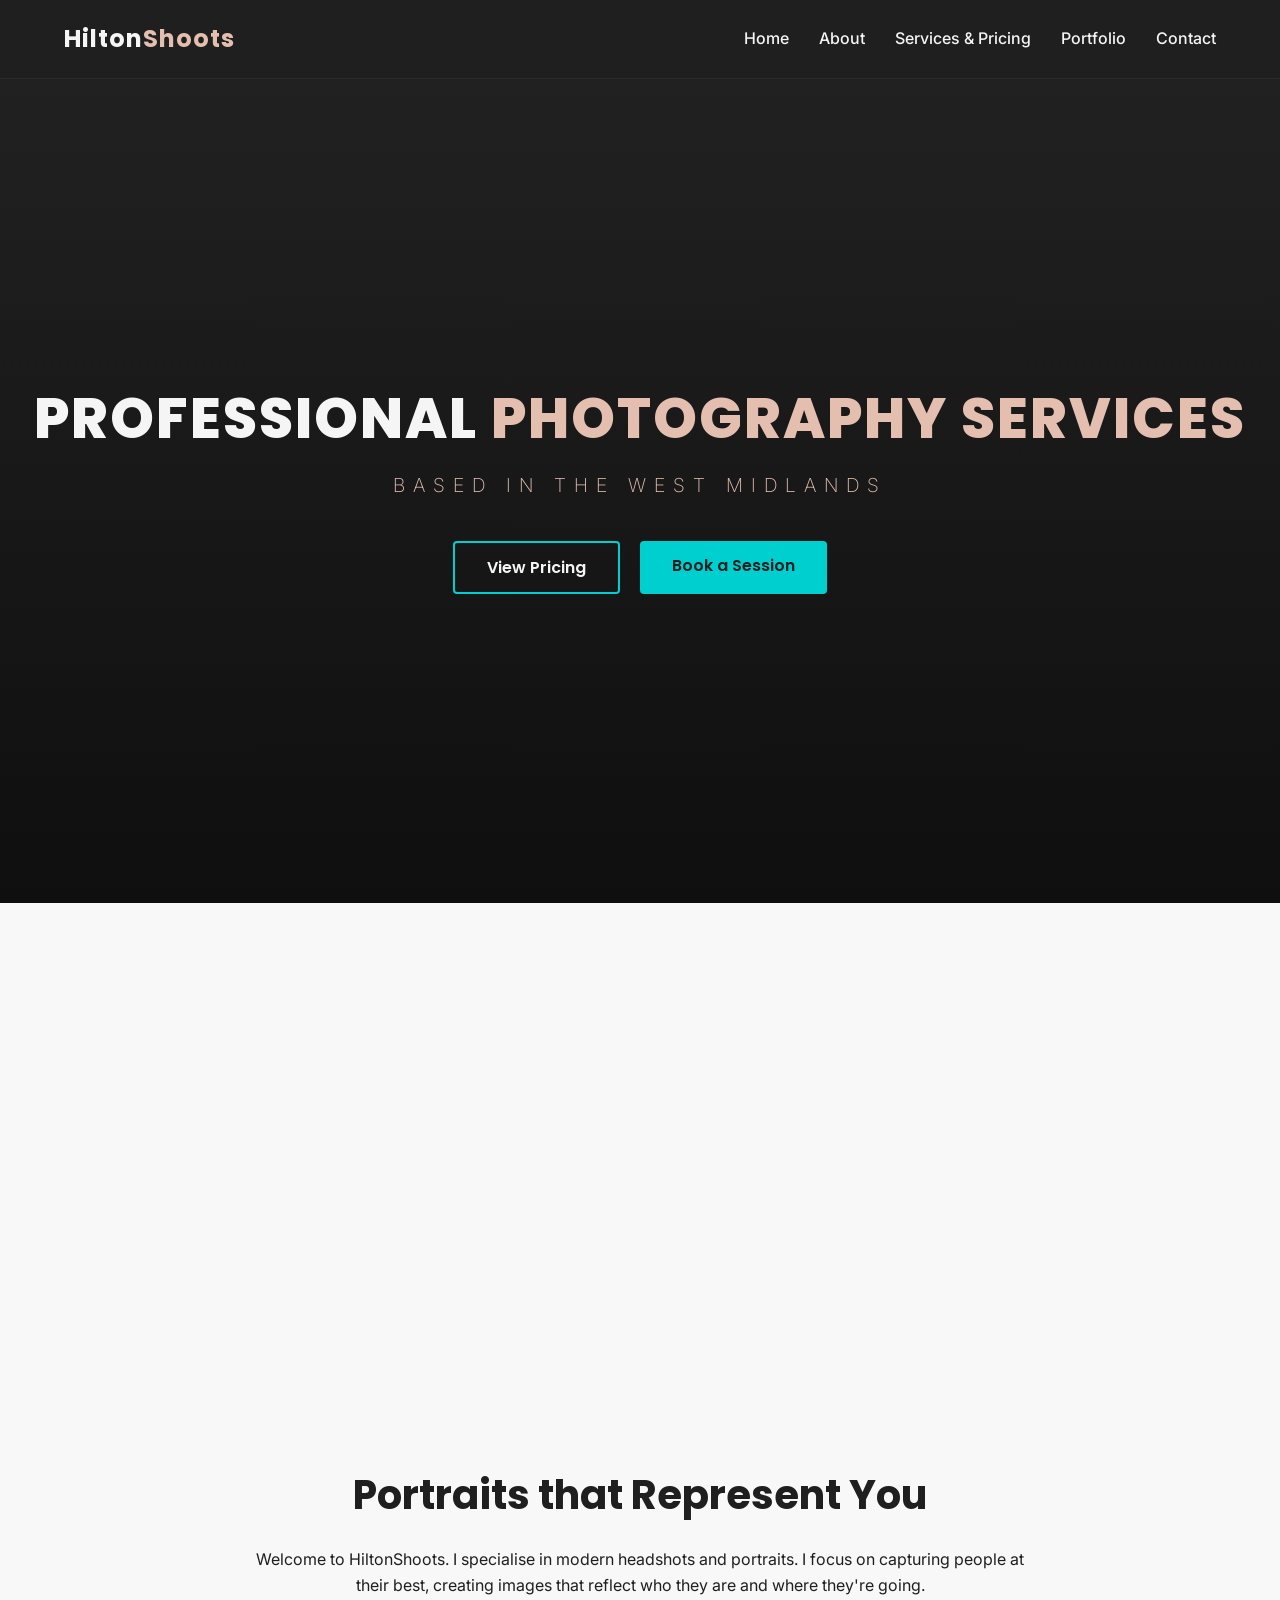
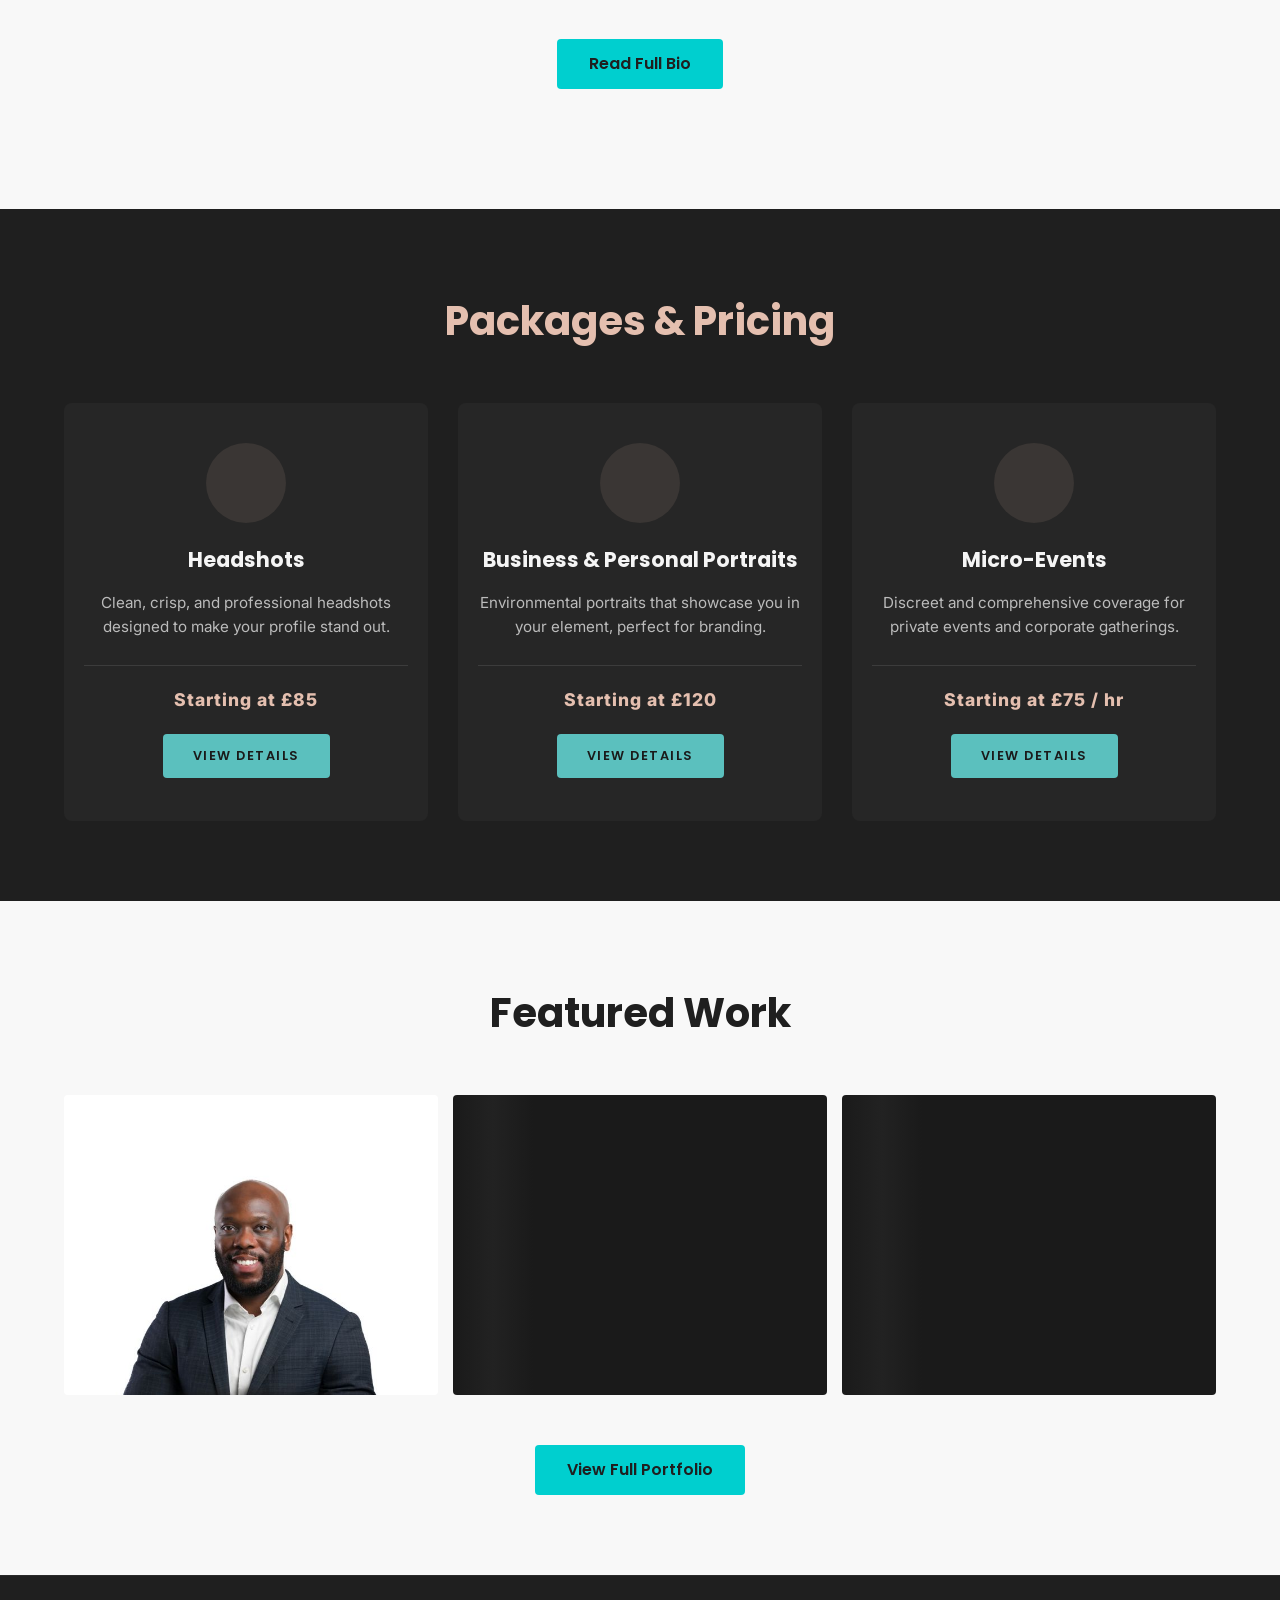
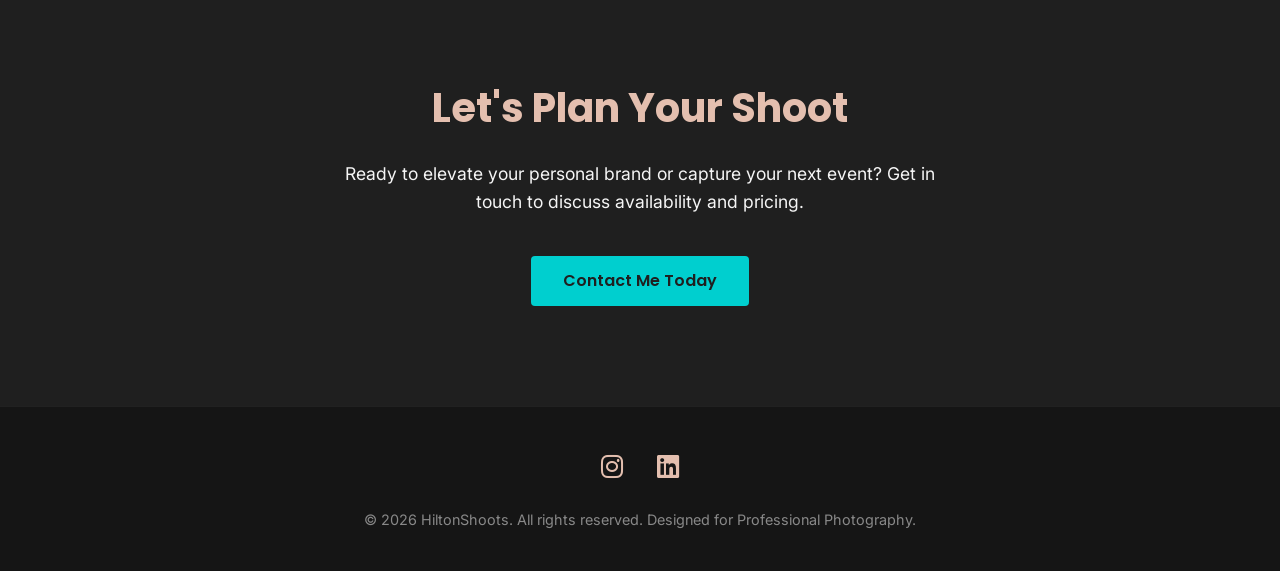
==== commit 281a28c1: "Updated SEO stuff" ====
--- a/index.html
+++ b/index.html
@@ -95,7 +95,7 @@
         <section class="portfolio">
             <h2>Featured Work</h2>
             <div class="portfolio-grid" style="grid-template-columns: repeat(3, 1fr); max-width: 1200px; margin: 0 auto; gap: 15px;">
-                <div class="portfolio-item" style="background-image: url('images/corporate.jpg'); background-size: cover; background-position: center 80%;">
+                <div class="portfolio-item" style="background-image: url('images/corporate-headshot-west-midlands-photographer.jpg'); background-size: cover; background-position: center 80%;">
                     <div class="portfolio-overlay">
                         <h3>Corporate</h3>
                     </div>
